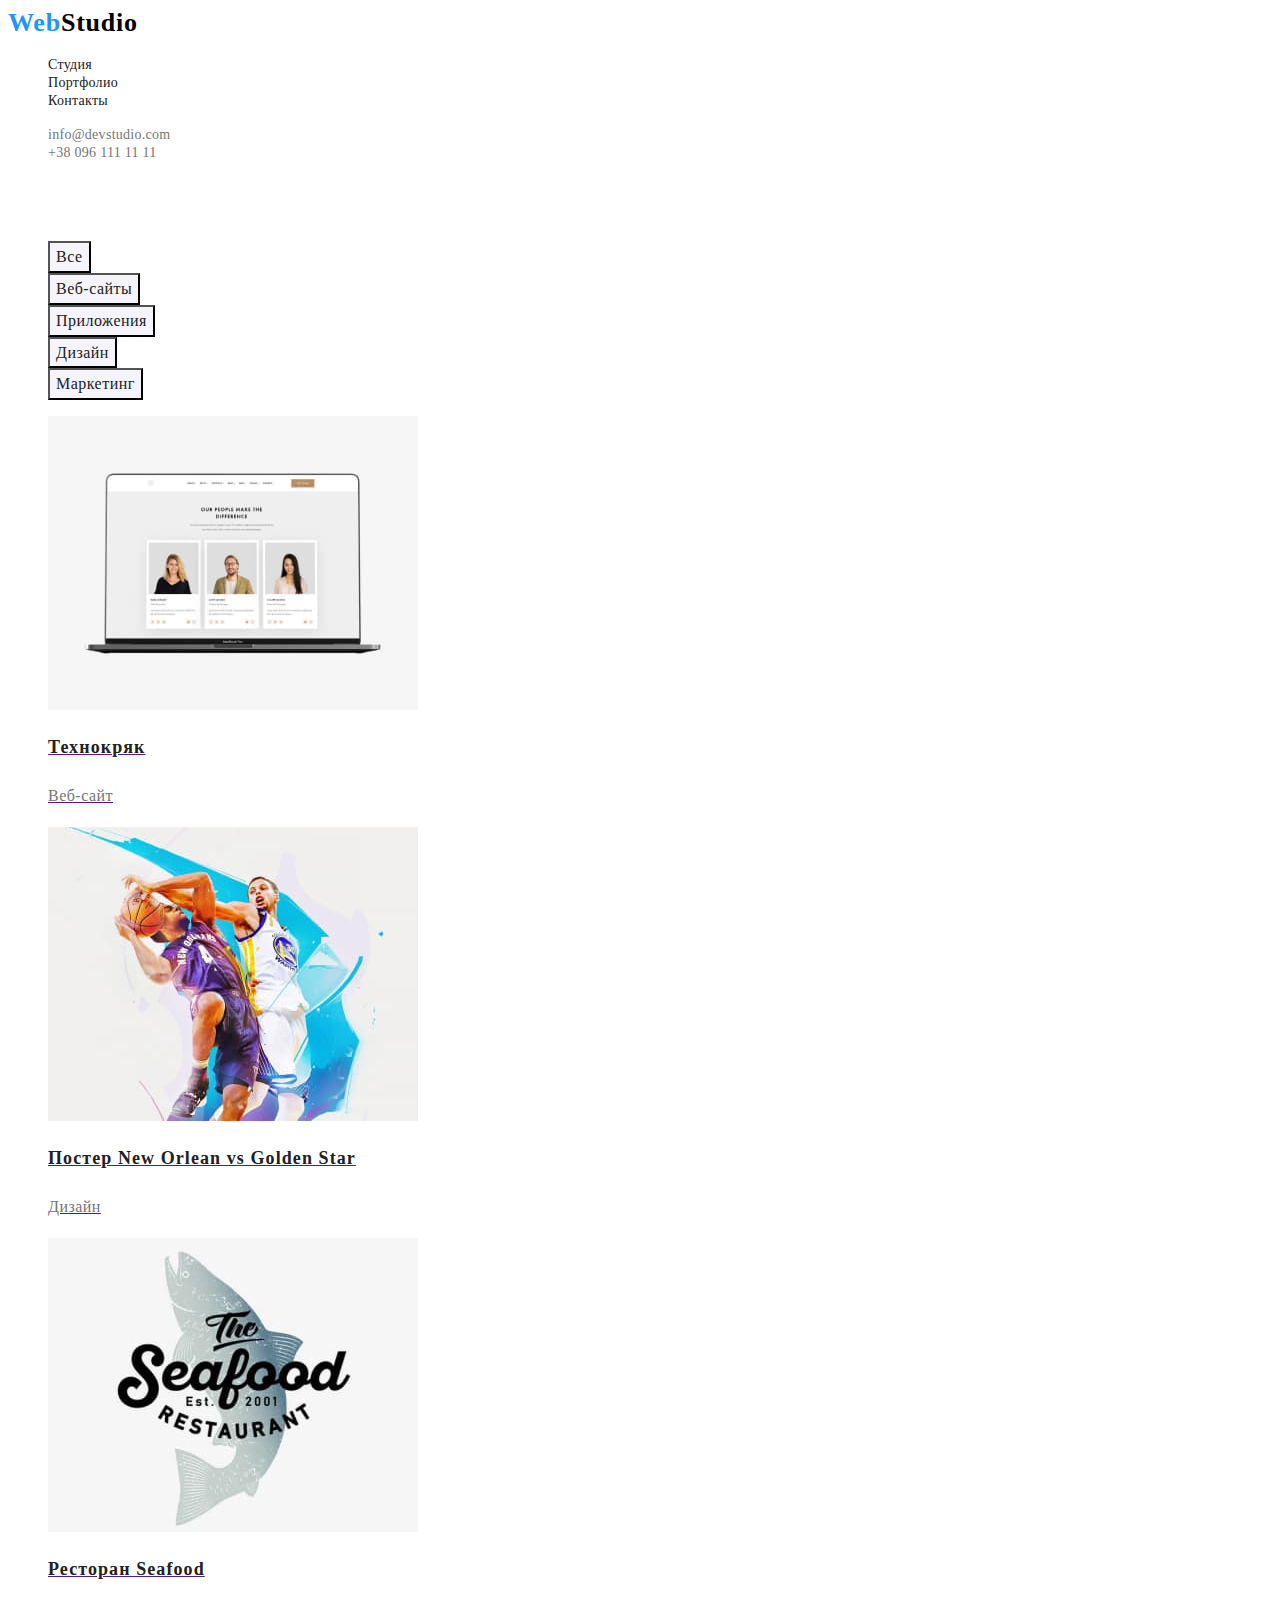
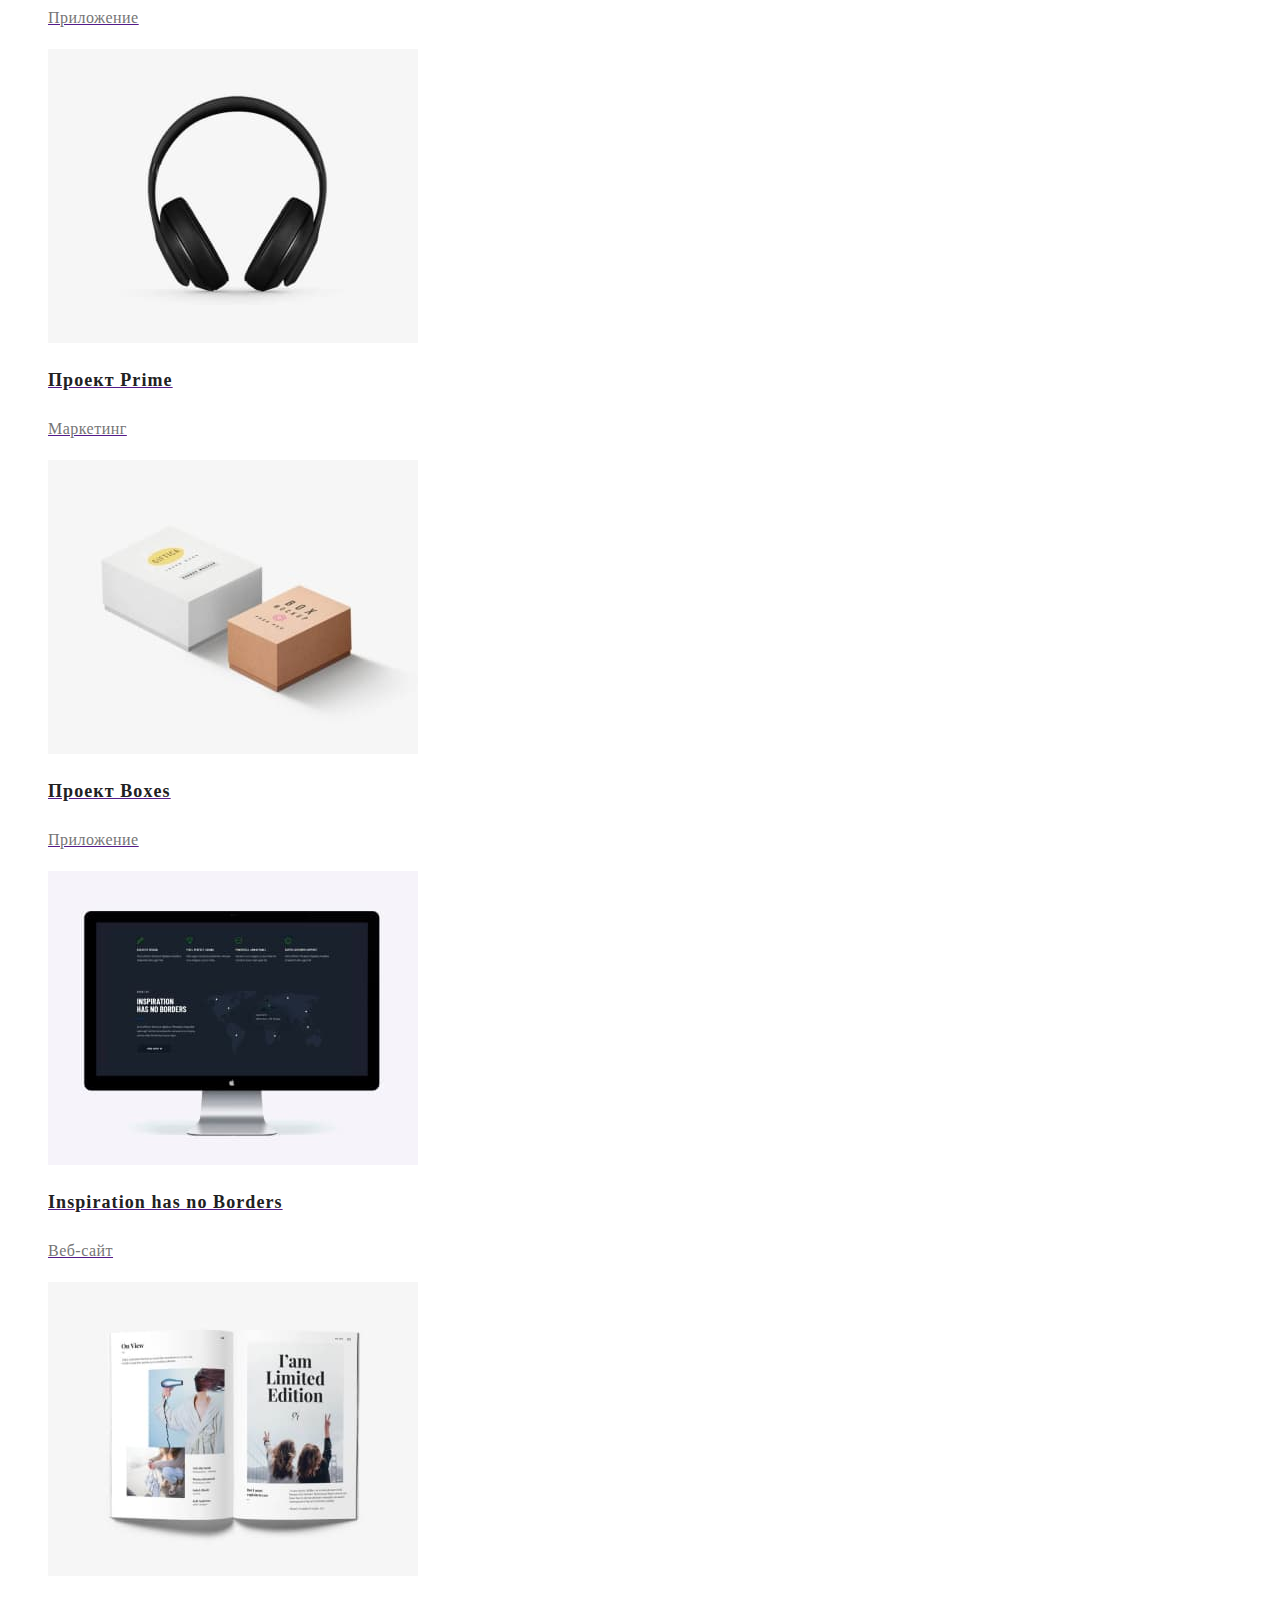
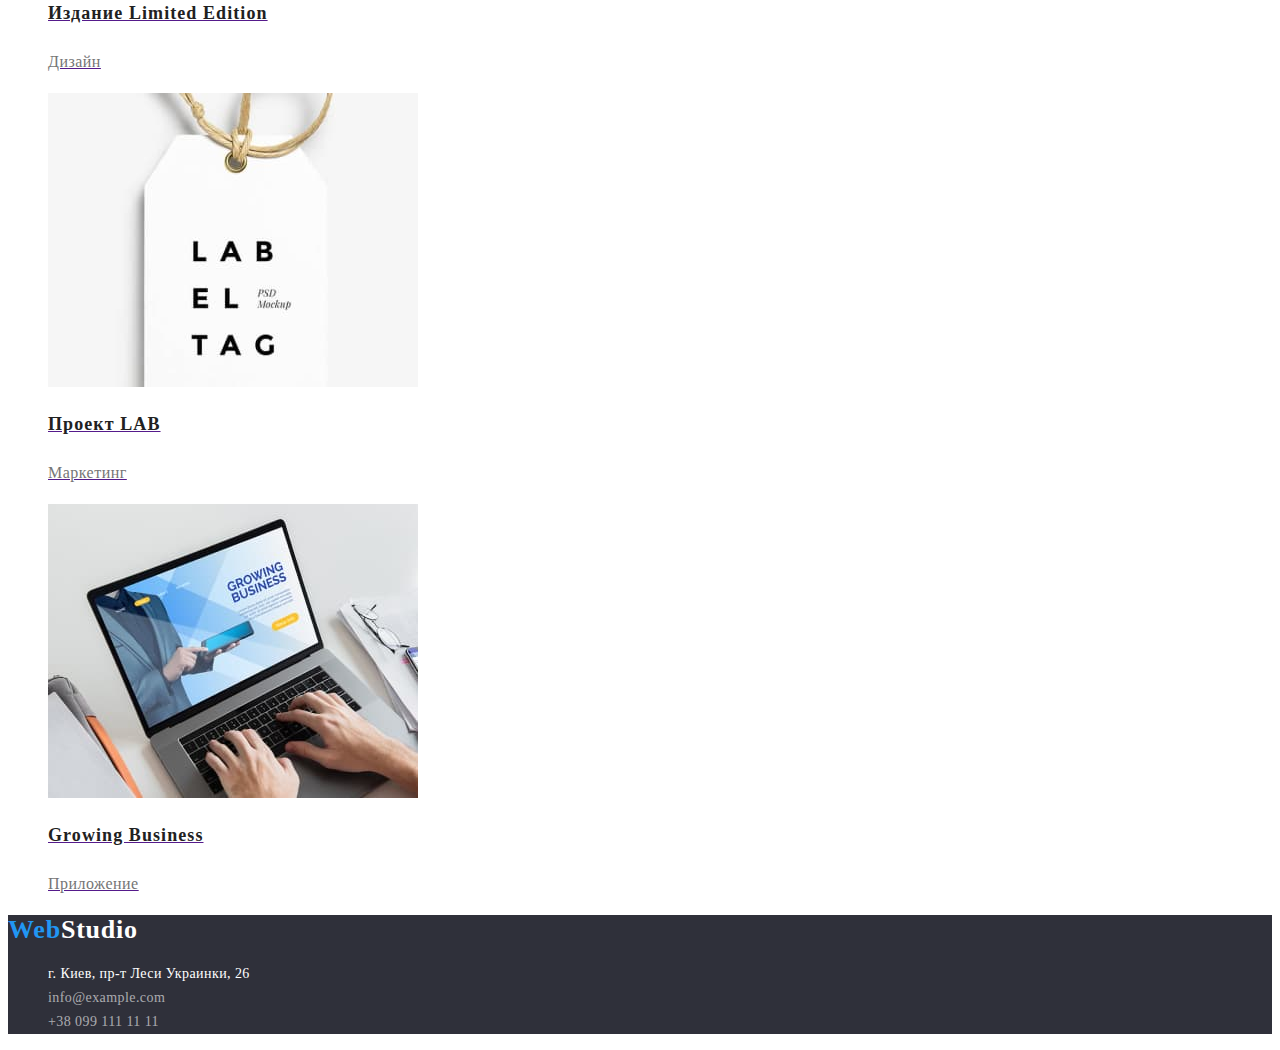
==== portfolio.html @ e9933464 "добавляет стили" ====
<!DOCTYPE html>
<html lang="ru">
  <head>
    <meta charset="UTF-8" />
    <meta http-equiv="X-UA-Compatible" content="IE=edge" />
    <meta name="viewport" content="width=device-width, initial-scale=1.0" />
    <title>Студия</title>
    <link rel="preconnect" href="https://fonts.googleapis.com" />
    <link rel="preconnect" href="https://fonts.gstatic.com" crossorigin />
    <link
      href="https://fonts.go
      ogleapis.com/css2?family=Raleway:wght@700&family=Roboto:wght@400;500;700;900&display=swap"
      rel="stylesheet"
    />
    <link rel="stylesheet" href="./css/styles.css" />
  </head>
  <body>
    <header class="header">
      <nav class="nav list">
        <a href="Index.html" lang="en" class="nav-logo"
          >Web<span class="logo">Studio</span></a
        >
        <ul class="list">
          <li><a href="./index.html" class="nav-link">Студия</a></li>
          <li><a href="portfolio.html" class="nav-link">Портфолио</a></li>
          <li><a href="" class="nav-link">Контакты</a></li>
        </ul>
      </nav>
      <ul class="contact list">
        <li>
          <a href="mailto:info@devstudio.com" lang="en" class="contact-link"
            >info@devstudio.com</a
          >
        </li>
        <li>
          <a href="tel:+380961111111" class="contact-link">+38 096 111 11 11</a>
        </li>
      </ul>
    </header>
    <main>
      <section class="portfolio">
        <h1 class="portfolio-title">Portfolio</h1>
        <ul class="list">
          <li><button type="button" class="portfolio-btn">Все</button></li>
          <li>
            <button type="button" class="portfolio-btn">Веб-сайты</button>
          </li>
          <li>
            <button type="button" class="portfolio-btn">Приложения</button>
          </li>
          <li><button type="button" class="portfolio-btn">Дизайн</button></li>
          <li>
            <button type="button" class="portfolio-btn">Маркетинг</button>
          </li>
        </ul>
        <ul class="list">
          <li>
            <a href="">
              <img src="./images/web-site.jpg" alt="web-site" width="370" />
              <h2 class="title-item">Технокряк</h2>
              <p class="text-item">Веб-сайт</p>
            </a>
          </li>
          <li>
            <a href="">
              <img src="./images/bascetball.jpg" alt="bascetball" width="370" />
              <h2 class="title-item">Постер New Orlean vs Golden Star</h2>
              <p class="text-item">Дизайн</p>
            </a>
          </li>
          <li>
            <a href="">
              <img src="./images/restaurant.jpg" alt="restaurant" width="370" />
              <h2 class="title-item">Ресторан Seafood</h2>
              <p class="text-item">Приложение</p>
            </a>
          </li>
          <li>
            <a href="">
              <img src="./images/earphones.jpg" alt="earphones" width="370" />
              <h2 class="title-item">Проект Prime</h2>
              <p class="text-item">Маркетинг</p>
            </a>
          </li>
          <li>
            <a href="">
              <img src="./images/boxes.jpg" alt="boxes" width="370" />
              <h2 class="title-item">Проект Boxes</h2>
              <p class="text-item">Приложение</p>
            </a>
          </li>
          <li>
            <a href="">
              <img src="./images/monitor.jpg" alt="monitor" width="370" />
              <h2 lang="en" class="title-item">Inspiration has no Borders</h2>
              <p class="text-item">Веб-сайт</p>
            </a>
          </li>
          <li>
            <a href="">
              <img src="./images/book.jpg" alt="book" width="370" />
              <h2 class="title-item">Издание Limited Edition</h2>
              <p class="text-item">Дизайн</p>
            </a>
          </li>
          <li>
            <a href="">
              <img src="./images/lab.jpg" alt="lab" width="370" />
              <h2 class="title-item">Проект LAB</h2>
              <p class="text-item">Маркетинг</p>
            </a>
          </li>
          <li>
            <a href="">
              <img src="./images/notebook.jpg" alt="notebook" width="370" />
              <h2 lang="en" class="title-item">Growing Business</h2>
              <p class="text-item">Приложение</p>
            </a>
          </li>
        </ul>
      </section>
    </main>
    <footer class="footer list">
      <a href="index.html" lang="en" class="footer-logo-main"
        >Web<span class="footer-logo">Studio</span></a
      >
      <address class="address">
        <ul class="list">
          <li>
            <a
              href="https://goo.gl/maps/W7kw4VrrSThf9Prx5"
              target="_blank"
              rel="noopener noindex nofollow"
              class="address-address"
              >г. Киев, пр-т Леси Украинки, 26</a
            >
          </li>
          <li>
            <a href="mailto:info@example.com" lang="en" class="address-contact"
              >info@example.com</a
            >
          </li>
          <li>
            <a href="tel:+380991111111" class="address-contact"
              >+38 099 111 11 11</a
            >
          </li>
        </ul>
      </address>
    </footer>
  </body>
</html>
---- css/styles.css ----
:root {
--accent-color: #2196F3;
--primary-text-color: #757575;
--primary-title-color: #212121;
--secondary-text-color: rgba(255, 255, 255, 0.6);
--secondary-title-color: #FFFFFF;
--main-background-color: #2F303A;
--background-color: #F5F4FA;
}
body {
    font-family: Roboto, sans-serif;
    
}

.list {
    list-style: none;
}



/*--------------------------------header--------------------*/
.header {
    background-color: var(--secondary-title-color);
}
.nav-logo {
    font-family: 'Raleway';
    font-style: normal;
    font-weight: 700;
    font-size: 26px;
    line-height: 1.19;
    letter-spacing: 0.03em;
    color: var(--accent-color);
    text-decoration: none;
}

.logo {
    color: #000000;
}

.nav-link {
    font-family: 'Roboto';
    font-style: normal;
    font-weight: 500;
    font-size: 14px;
    line-height: 1.14;
    letter-spacing: 0.02em;
    color: var(--primary-title-color);
    text-decoration: none;
}

.nav-link:hover, .nav-link:focus {
    color: var(--accent-color);
}

.contact-link {
    font-family: 'Roboto';
    font-weight: 500;
    font-size: 14px;
    line-height: 1.14;
    letter-spacing: 0.02em;
    color: var(--primary-text-color);
    text-decoration: none;
}

.contact-link:hover, .contact-link:focus {
    color: var(--accent-color);
}

/*--------------------------hero---------------------------*/

.hero {
    background-color: var(--main-background-color);
}

.hero-title {
    font-family: 'Roboto';
    font-weight: 900;
    font-size: 44px;
    line-height: 1.36;
    text-align: center;
    letter-spacing: 0.06em;
    text-transform: uppercase;
    color: var(--secondary-title-color);
}

.hero-btn {
    font-family: 'Roboto';
    font-weight: 700;
    font-size: 16px;
    line-height: 1.88;
    display: flex;
    align-items: center;
    text-align: center;
    letter-spacing: 0.06em;
    color: var(--secondary-title-color);
    background-color: var(--accent-color);
    cursor: pointer;
}

/*----------------------------features-------------------*/

.features {
    background-color: var(--secondary-title-color);
}

.features-title {
    visibility: hidden;
}
 
.features-title-text {
    font-family: 'Roboto';
    font-style: normal;
    font-weight: 700;
    font-size: 14px;
    line-height: 1.14;
    letter-spacing: 0.03em;
    text-transform: uppercase;
    color: var(--primary-title-color);
}
.features-text {
    font-family: 'Roboto';
    font-style: normal;
    font-weight: 400;
    font-size: 14px;
    line-height: 1.71;
    letter-spacing: 0.03em;
    color: var(--primary-text-color);
}

/*---------------------------about-----------------------*/

.about {
    background-color: var(--secondary-title-color);
}

.about-title {
    font-family: 'Roboto';
    font-style: normal;
    font-weight: 700;
    font-size: 36px;
    line-height: 1.17;
    text-align: center;
    letter-spacing: 0.03em;
    color: var(--primary-title-color);
}

/*--------------------------team-------------------------*/

.team {
    background-color: var(--background-color);
}

.team-title {
    font-family: 'Roboto';
    font-style: normal;
    font-weight: 700;
    font-size: 36px;
    line-height: 1.17;
    text-align: center;
    letter-spacing: 0.03em;
    color: var(--primary-title-color);
}

.team-title-text {
    font-family: 'Roboto';
    font-style: normal;
    font-weight: 500;
    font-size: 16px;
    line-height: 1.19;
    text-align: center;
    letter-spacing: 0.03em;
    color: var(--primary-title-color);
}

.team-text {
    font-family: 'Roboto';
    font-style: normal;
    font-weight: 400;
    font-size: 16px;
    line-height: 1.19;
    text-align: center;
    letter-spacing: 0.03em;
    color: var(--primary-text-color);
}

/*-----------------------footer------------------------*/

.footer {
    background-color: var(--main-background-color);
}

.footer-logo-main {
    font-family: 'Raleway';
    font-style: normal;
    font-weight: 700;
    font-size: 26px;
    line-height: 1.19;
    letter-spacing: 0.03em;
    color: var(--accent-color);
    text-decoration: none;
}

.footer-logo {
    font-family: 'Raleway';
    font-style: normal;
    font-weight: 700;
    font-size: 26px;
    line-height: 1.19;
    letter-spacing: 0.03em;
    color: var(--secondary-title-color);
}

.address-address {
    font-family: 'Roboto';
    font-style: normal;
    font-weight: 400;
    font-size: 14px;
    line-height: 1.71;
    letter-spacing: 0.03em;
    color: var(--secondary-title-color);
    text-decoration: none;
}

.address-address:hover, .address-address:focus {
    color: var(--accent-color);
}

.address-contact {
    font-family: 'Roboto';
    font-style: normal;
    font-weight: 400;
    font-size: 14px;
    line-height: 1.71;
    letter-spacing: 0.03em;
    color: var(--secondary-text-color);
    text-decoration: none;
}

.address-contact:hover, .address-contact:focus {
    color: var(--accent-color);
}

/*------------------------portfolio----------*/

.portfolio {
    background-color: var(--secondary-title-color);
}

.portfolio-title {
    visibility: hidden;
}
.portfolio-btn {
    font-family: 'Roboto';
    font-style: normal;
    font-weight: 500;
    font-size: 16px;
    line-height: 1.62;
    text-align: center;
    letter-spacing: 0.03em;
    color: var(--primary-title-color);
    background-color: var(--background-color);
    cursor: pointer;
}

.portfolio-btn:hover, .portfolio-btn:focus {
    color: var(--secondary-title-color);
    background-color: var(--accent-color);
}

.title-item {
    font-family: 'Roboto';
    font-style: normal;
    font-weight: 700;
    font-size: 18px;
    line-height: 2;
    letter-spacing: 0.06em;
    color: var(--primary-title-color);
    text-decoration: none;
}

.text-item {
    font-family: 'Roboto';
    font-style: normal;
    font-weight: 400;
    font-size: 16px;
    line-height: 1.88;
    letter-spacing: 0.03em;
    color: var(--primary-text-color);
    text-decoration: none;
} 

.title-item:hover, .title-item:focus, .text-item:hover, .text-item:focus {
    color: var(--accent-color);
}
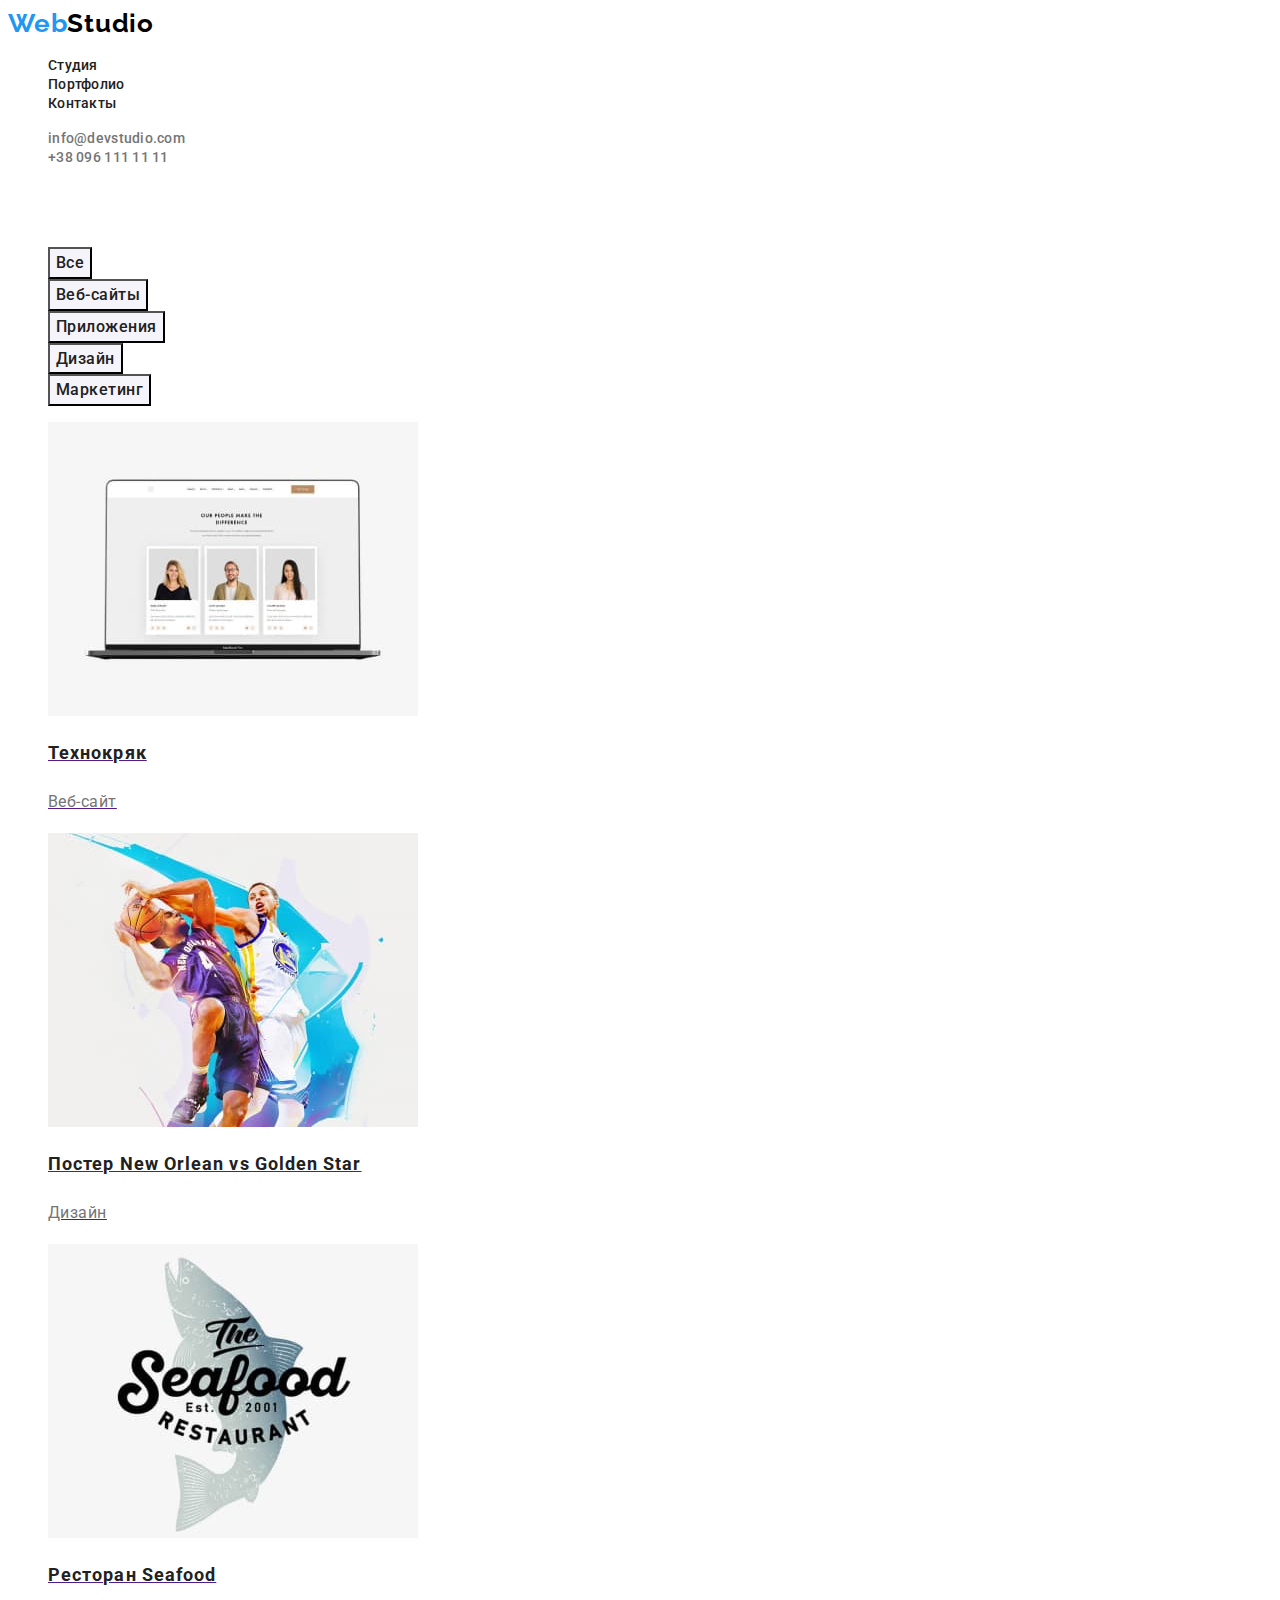
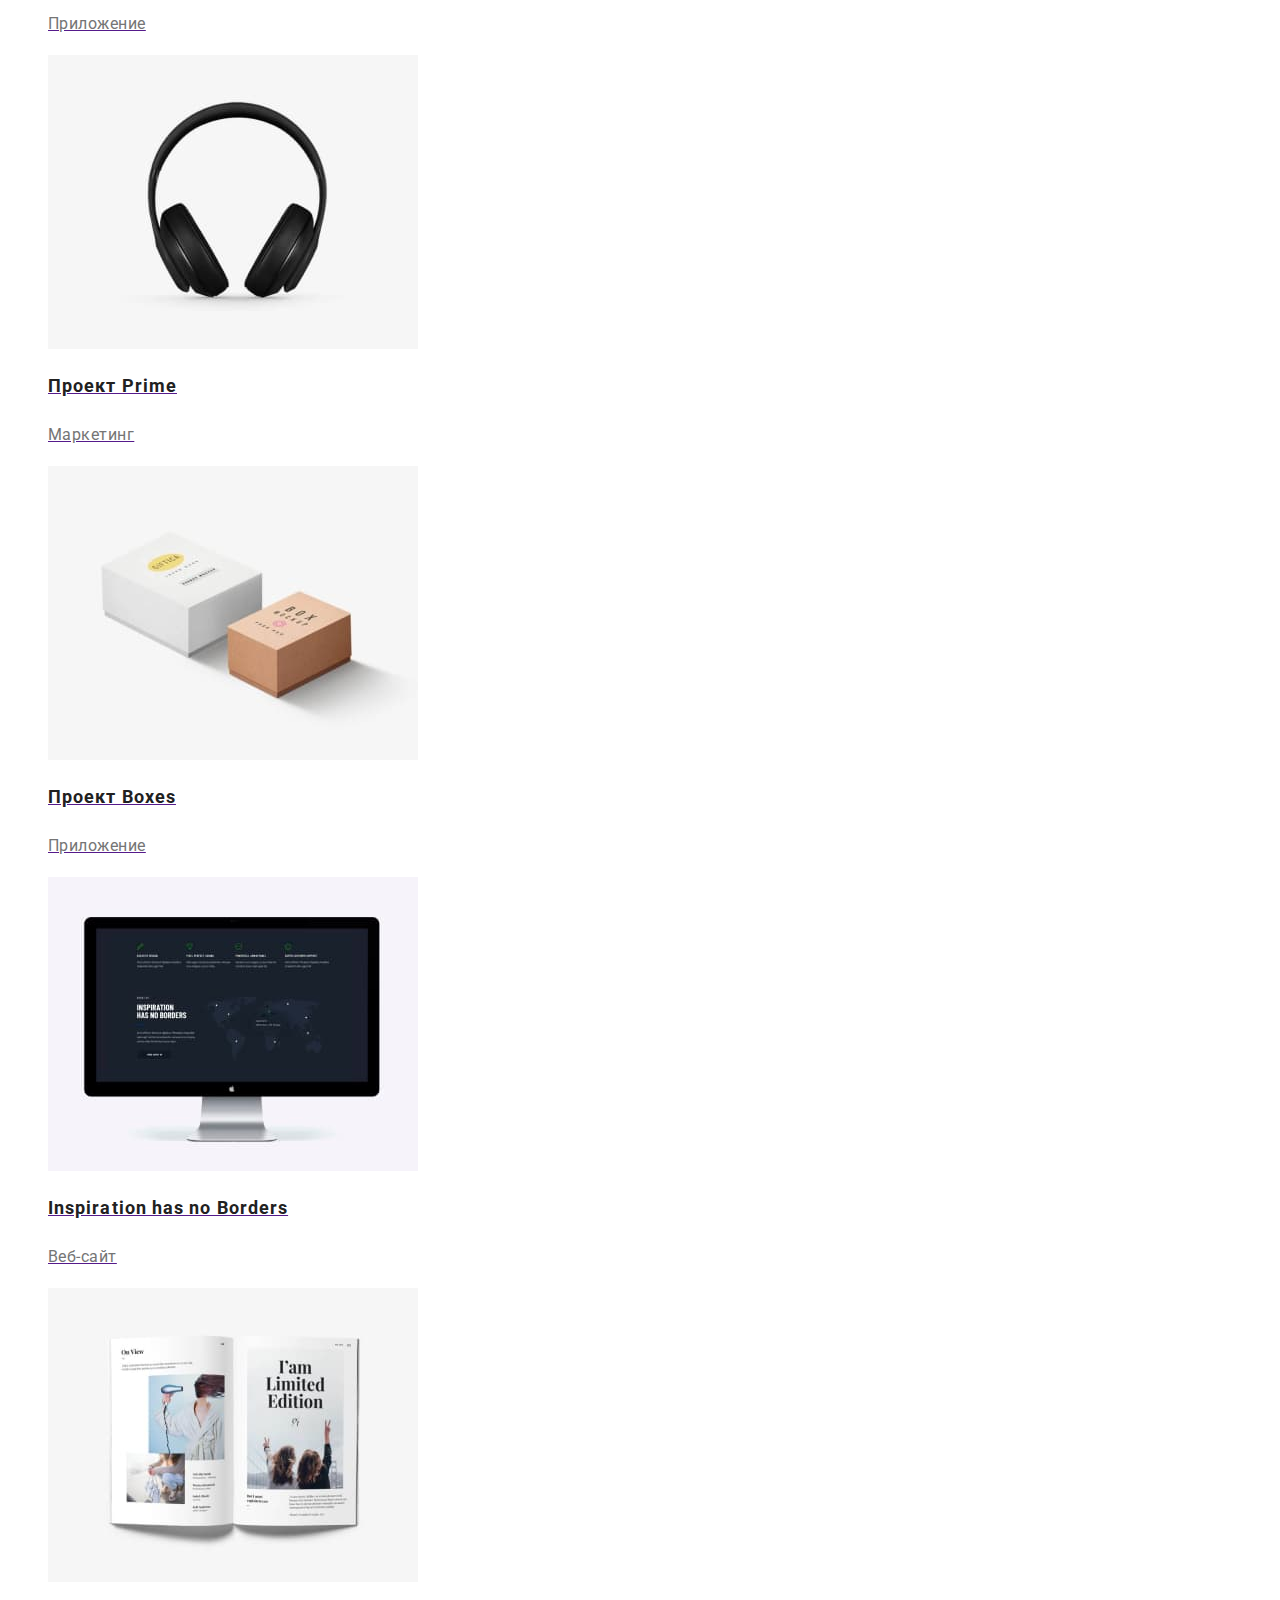
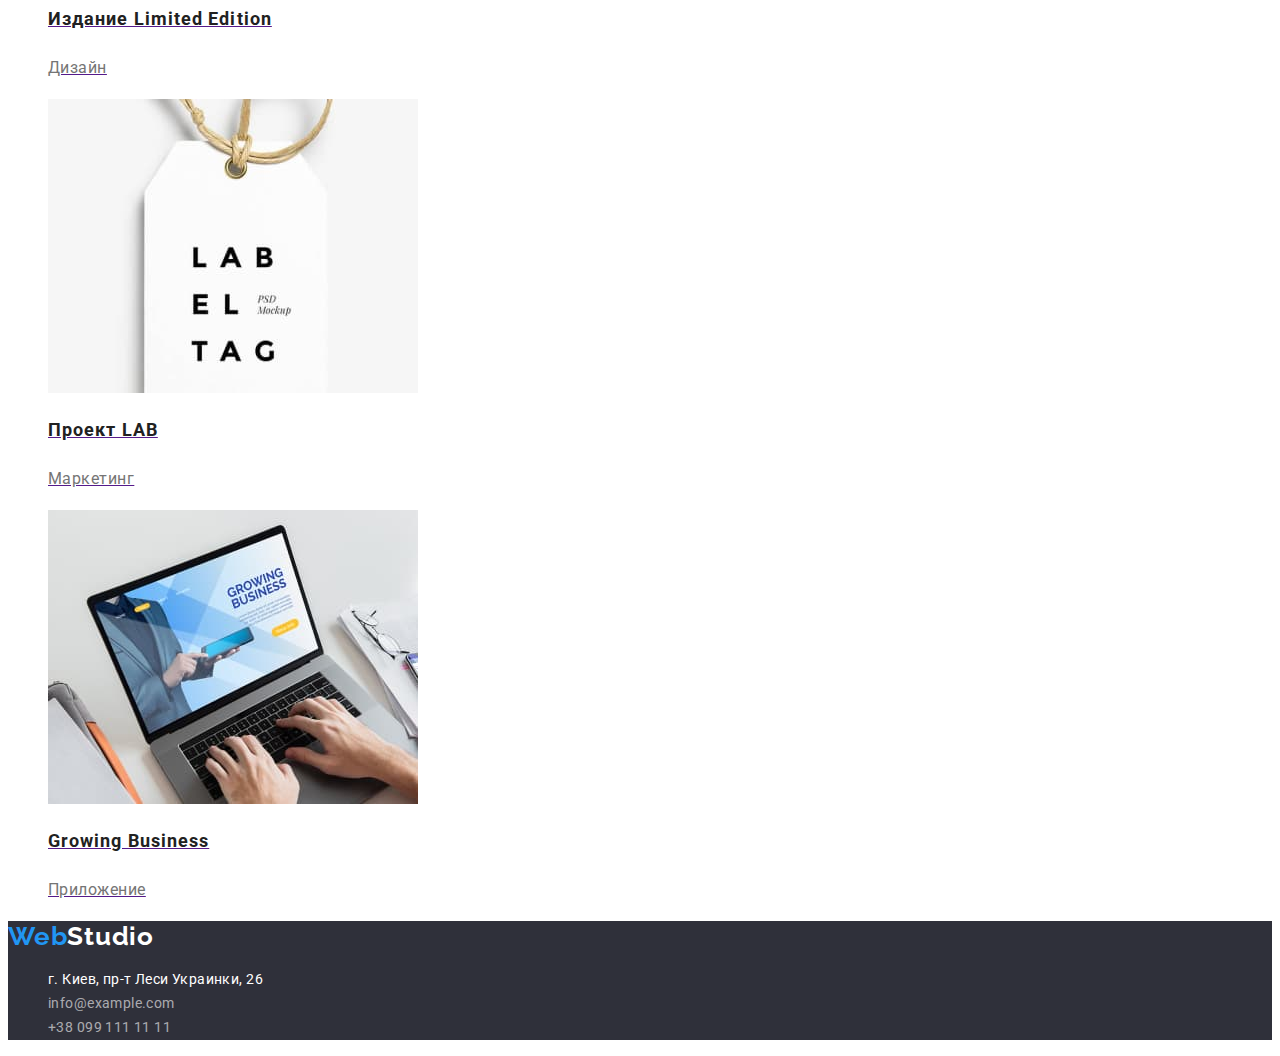
==== commit abe74781: "исправляет ошибку" ====
--- a/portfolio.html
+++ b/portfolio.html
@@ -8,8 +8,7 @@
     <link rel="preconnect" href="https://fonts.googleapis.com" />
     <link rel="preconnect" href="https://fonts.gstatic.com" crossorigin />
     <link
-      href="https://fonts.go
-      ogleapis.com/css2?family=Raleway:wght@700&family=Roboto:wght@400;500;700;900&display=swap"
+      href="https://fonts.googleapis.com/css2?family=Raleway:wght@700&family=Roboto:wght@400;500;700;900&display=swap"
       rel="stylesheet"
     />
     <link rel="stylesheet" href="./css/styles.css" />
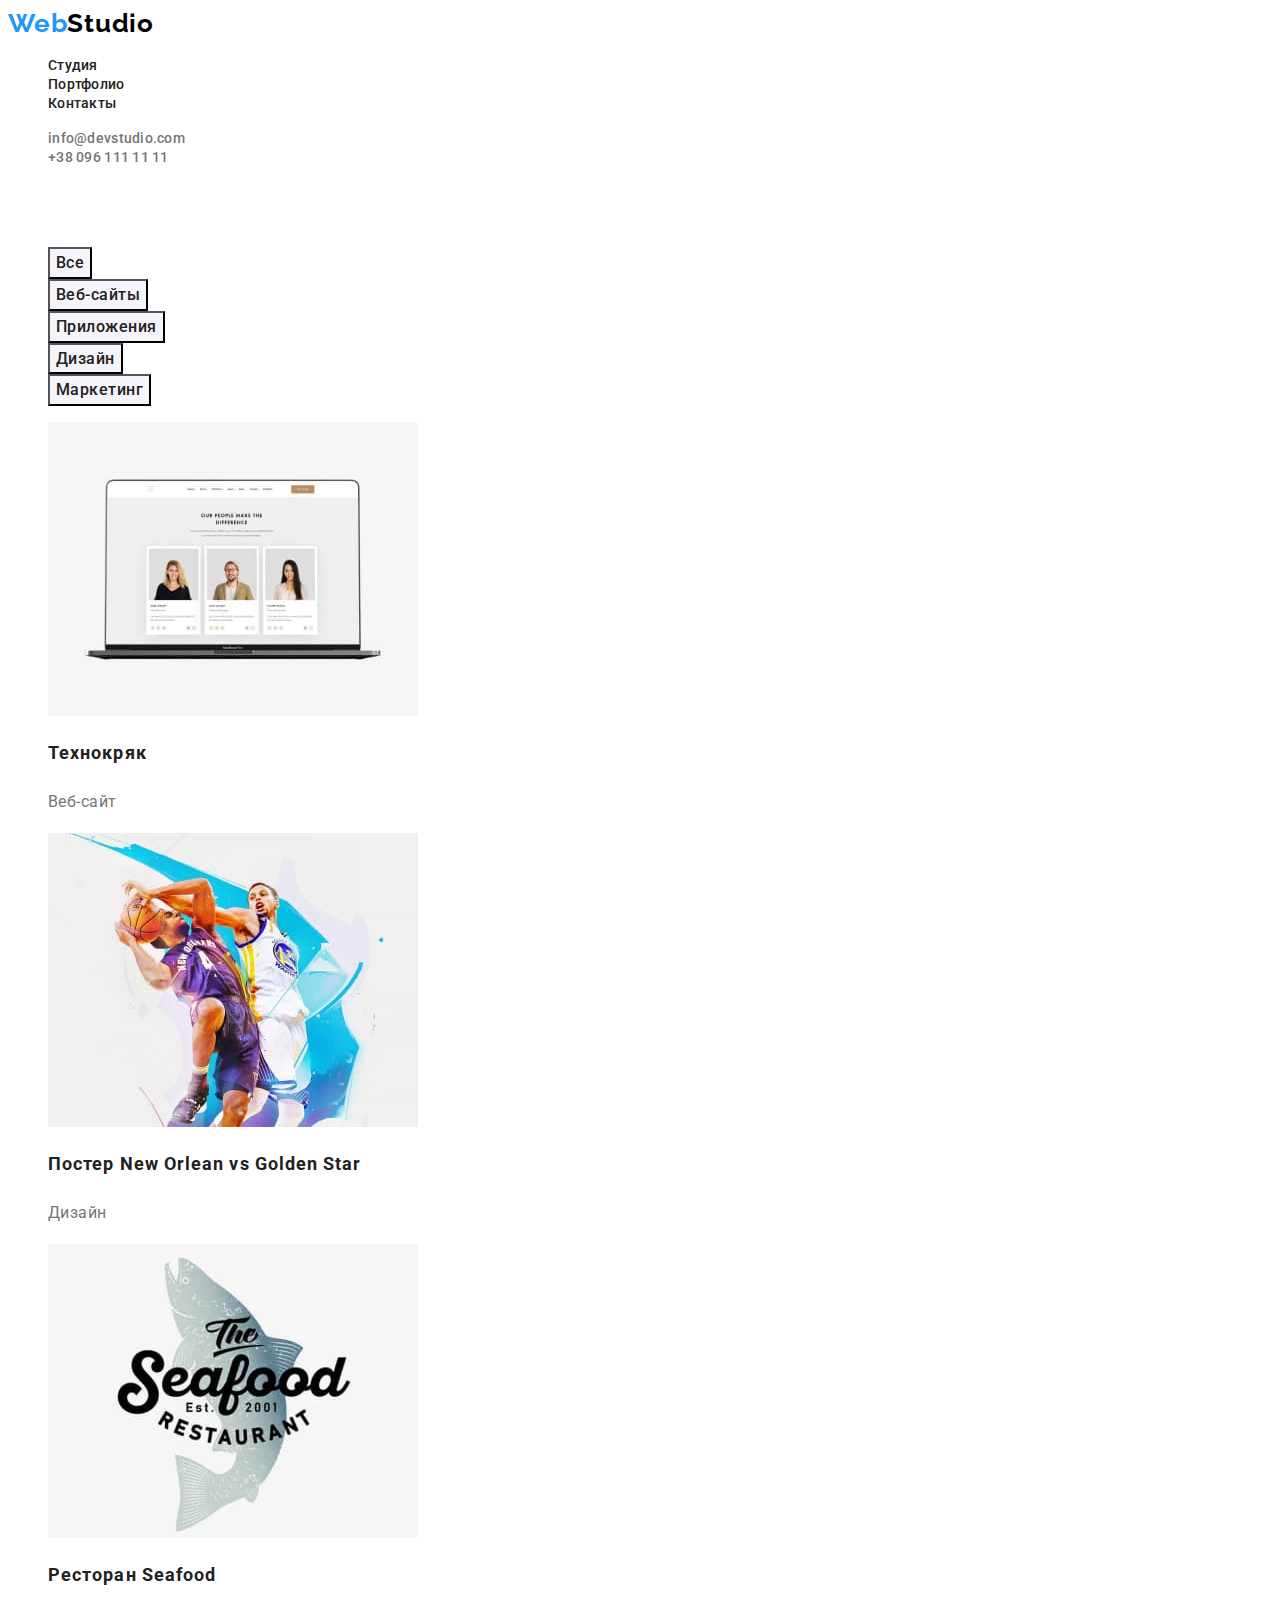
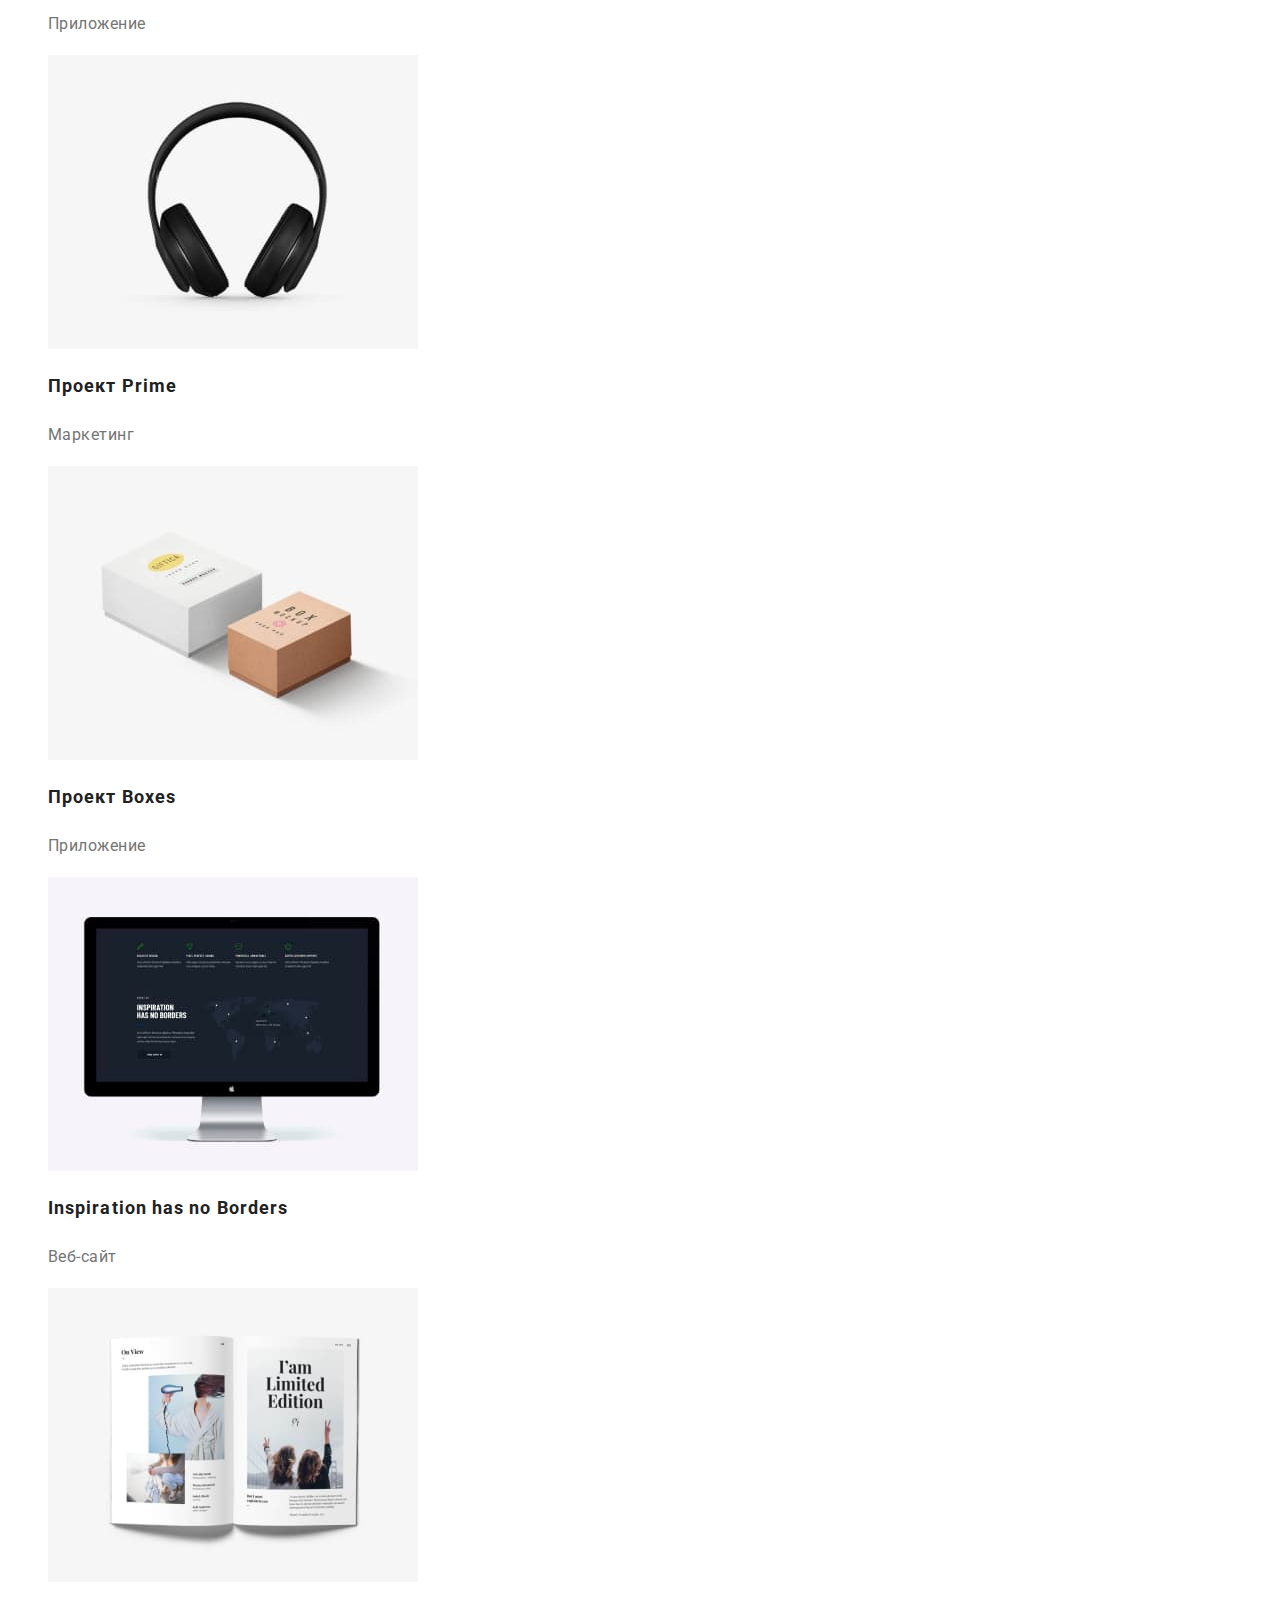
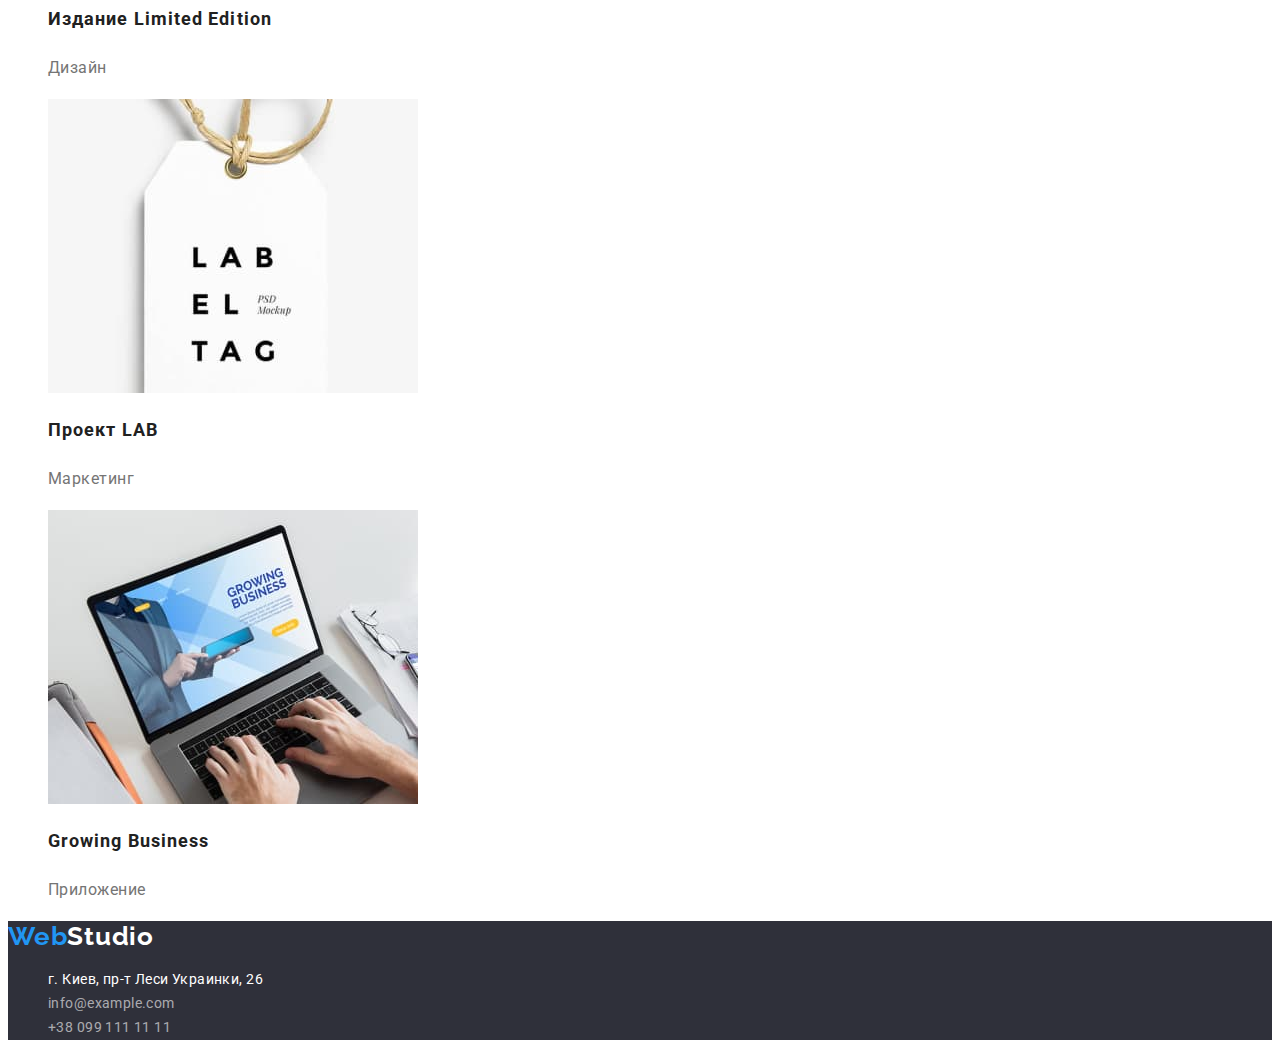
==== commit aba3ca14: "исправляет ошибки" ====
--- a/portfolio.html
+++ b/portfolio.html
@@ -54,63 +54,69 @@
         </ul>
         <ul class="list">
           <li>
-            <a href="">
+            <a href="" class="list-link">
               <img src="./images/web-site.jpg" alt="web-site" width="370" />
               <h2 class="title-item">Технокряк</h2>
               <p class="text-item">Веб-сайт</p>
             </a>
           </li>
           <li>
-            <a href="">
+            <a href="" class="list-link">
               <img src="./images/bascetball.jpg" alt="bascetball" width="370" />
-              <h2 class="title-item">Постер New Orlean vs Golden Star</h2>
+              <h2 class="title-item">
+                Постер <span lang="en">New Orlean vs Golden Star</span>
+              </h2>
               <p class="text-item">Дизайн</p>
             </a>
           </li>
           <li>
-            <a href="">
+            <a href="" class="list-link">
               <img src="./images/restaurant.jpg" alt="restaurant" width="370" />
-              <h2 class="title-item">Ресторан Seafood</h2>
+              <h2 class="title-item">
+                Ресторан <span lang="en">Seafood</span>
+              </h2>
               <p class="text-item">Приложение</p>
             </a>
           </li>
           <li>
-            <a href="">
+            <a href="" class="list-link">
               <img src="./images/earphones.jpg" alt="earphones" width="370" />
-              <h2 class="title-item">Проект Prime</h2>
+              <h2 class="title-item">Проект <span lang="en">Prime</span></h2>
               <p class="text-item">Маркетинг</p>
             </a>
           </li>
           <li>
-            <a href="">
+            <a href="" class="list-link">
               <img src="./images/boxes.jpg" alt="boxes" width="370" />
-              <h2 class="title-item">Проект Boxes</h2>
+              <h2 class="title-item">Проект <span lang="en">Boxes</span></h2>
               <p class="text-item">Приложение</p>
             </a>
           </li>
           <li>
-            <a href="">
+            <a href="" class="list-link">
               <img src="./images/monitor.jpg" alt="monitor" width="370" />
               <h2 lang="en" class="title-item">Inspiration has no Borders</h2>
               <p class="text-item">Веб-сайт</p>
             </a>
           </li>
           <li>
-            <a href="">
+            <a href="" class="list-link">
               <img src="./images/book.jpg" alt="book" width="370" />
-              <h2 class="title-item">Издание Limited Edition</h2>
+              <h2 class="title-item">
+                Издание <span lang="en">Limited Edition</span>
+              </h2>
               <p class="text-item">Дизайн</p>
             </a>
           </li>
           <li>
-            <a href="">
+            <a href="" class="list-link">
               <img src="./images/lab.jpg" alt="lab" width="370" />
-              <h2 class="title-item">Проект LAB</h2>
+              <h2 class="title-item">Проект <span lang="en">LAB</span></h2>
               <p class="text-item">Маркетинг</p>
             </a>
           </li>
           <li>
-            <a href="">
+            <a href="" class="list-link">
               <img src="./images/notebook.jpg" alt="notebook" width="370" />
               <h2 lang="en" class="title-item">Growing Business</h2>
               <p class="text-item">Приложение</p>
--- a/css/styles.css
+++ b/css/styles.css
@@ -6,6 +6,7 @@
 --secondary-title-color: #FFFFFF;
 --main-background-color: #2F303A;
 --background-color: #F5F4FA;
+--btn-background-color: #188CE8;
 }
 body {
     font-family: Roboto, sans-serif;
@@ -97,6 +98,10 @@
     cursor: pointer;
 }
 
+.hero-btn:hover, .hero-btn:focus {
+color: var(--secondary-title-color);
+background-color: var(--btn-background-color);
+}
 /*----------------------------features-------------------*/
 
 .features {
@@ -275,7 +280,6 @@
     line-height: 2;
     letter-spacing: 0.06em;
     color: var(--primary-title-color);
-    text-decoration: none;
 }
 
 .text-item {
@@ -286,9 +290,12 @@
     line-height: 1.88;
     letter-spacing: 0.03em;
     color: var(--primary-text-color);
-    text-decoration: none;
 } 
 
 .title-item:hover, .title-item:focus, .text-item:hover, .text-item:focus {
     color: var(--accent-color);
 }
+
+.list-link {
+    text-decoration: none;
+}
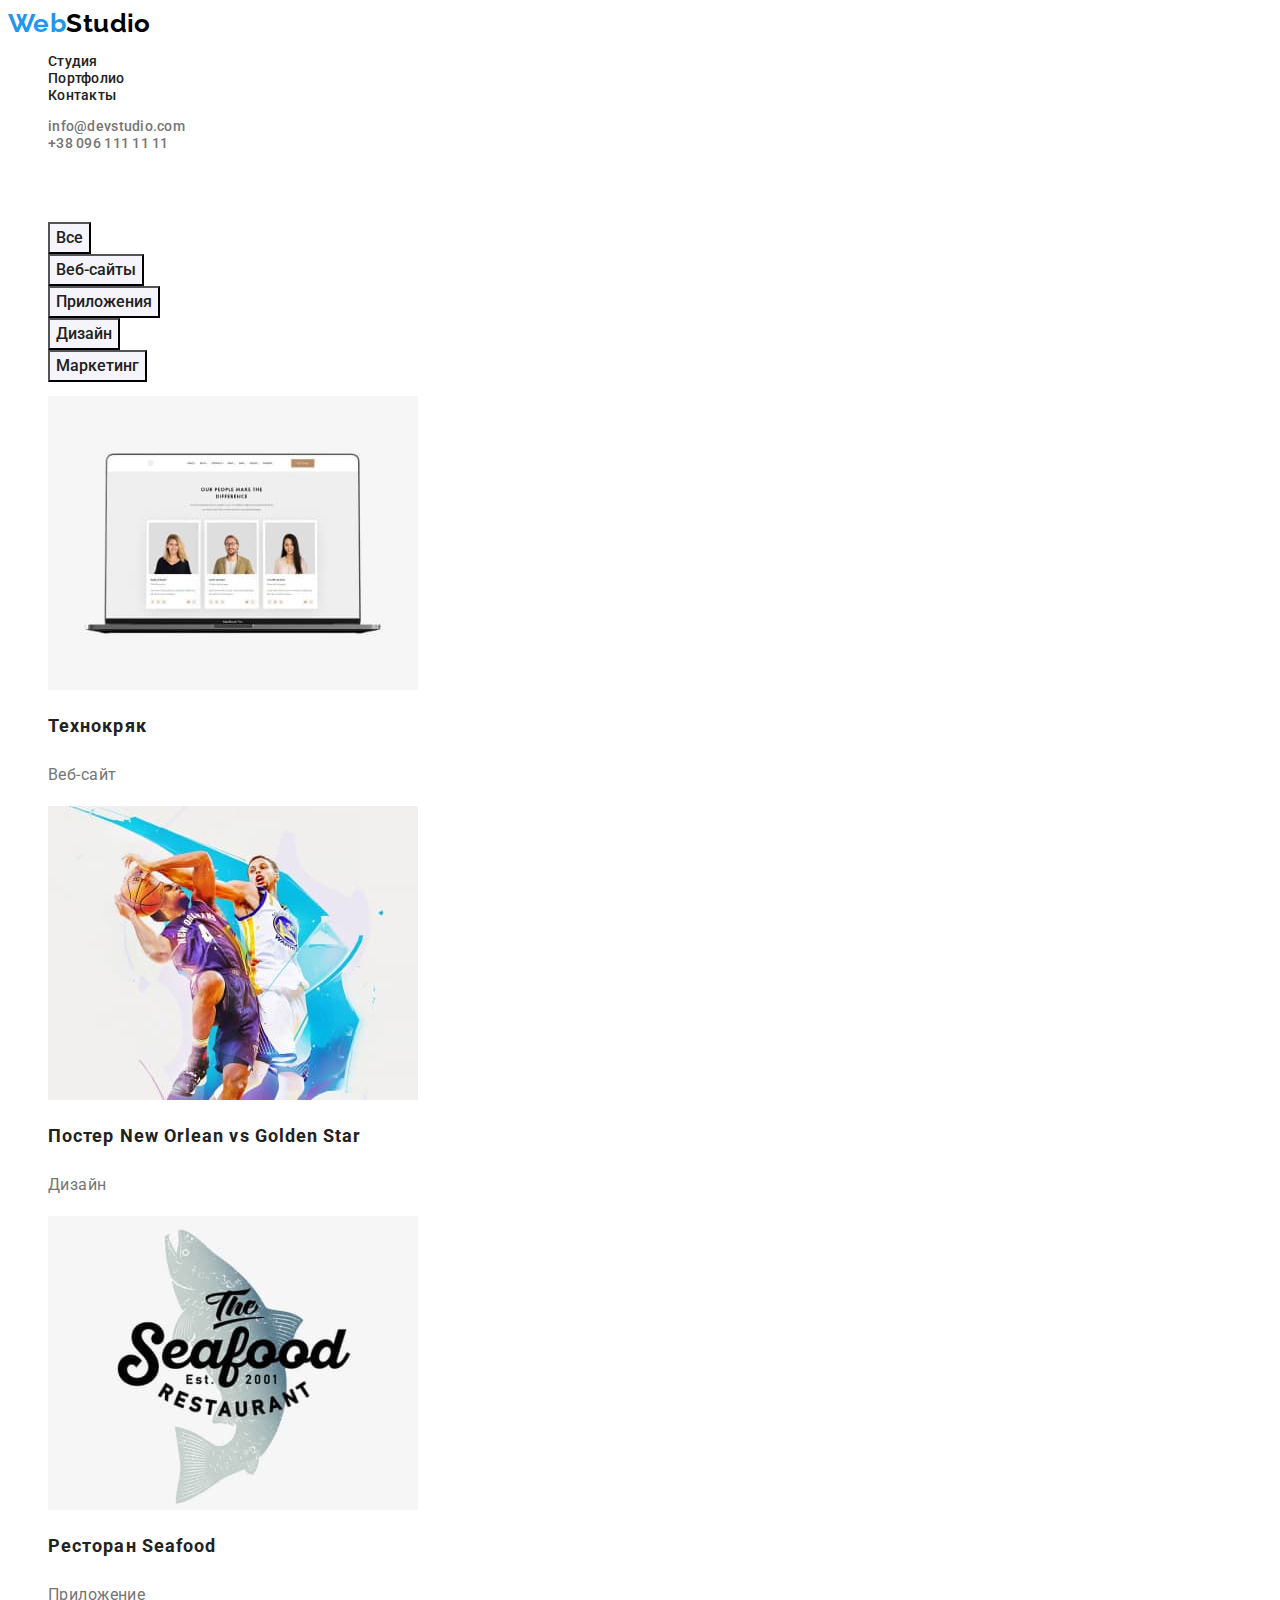
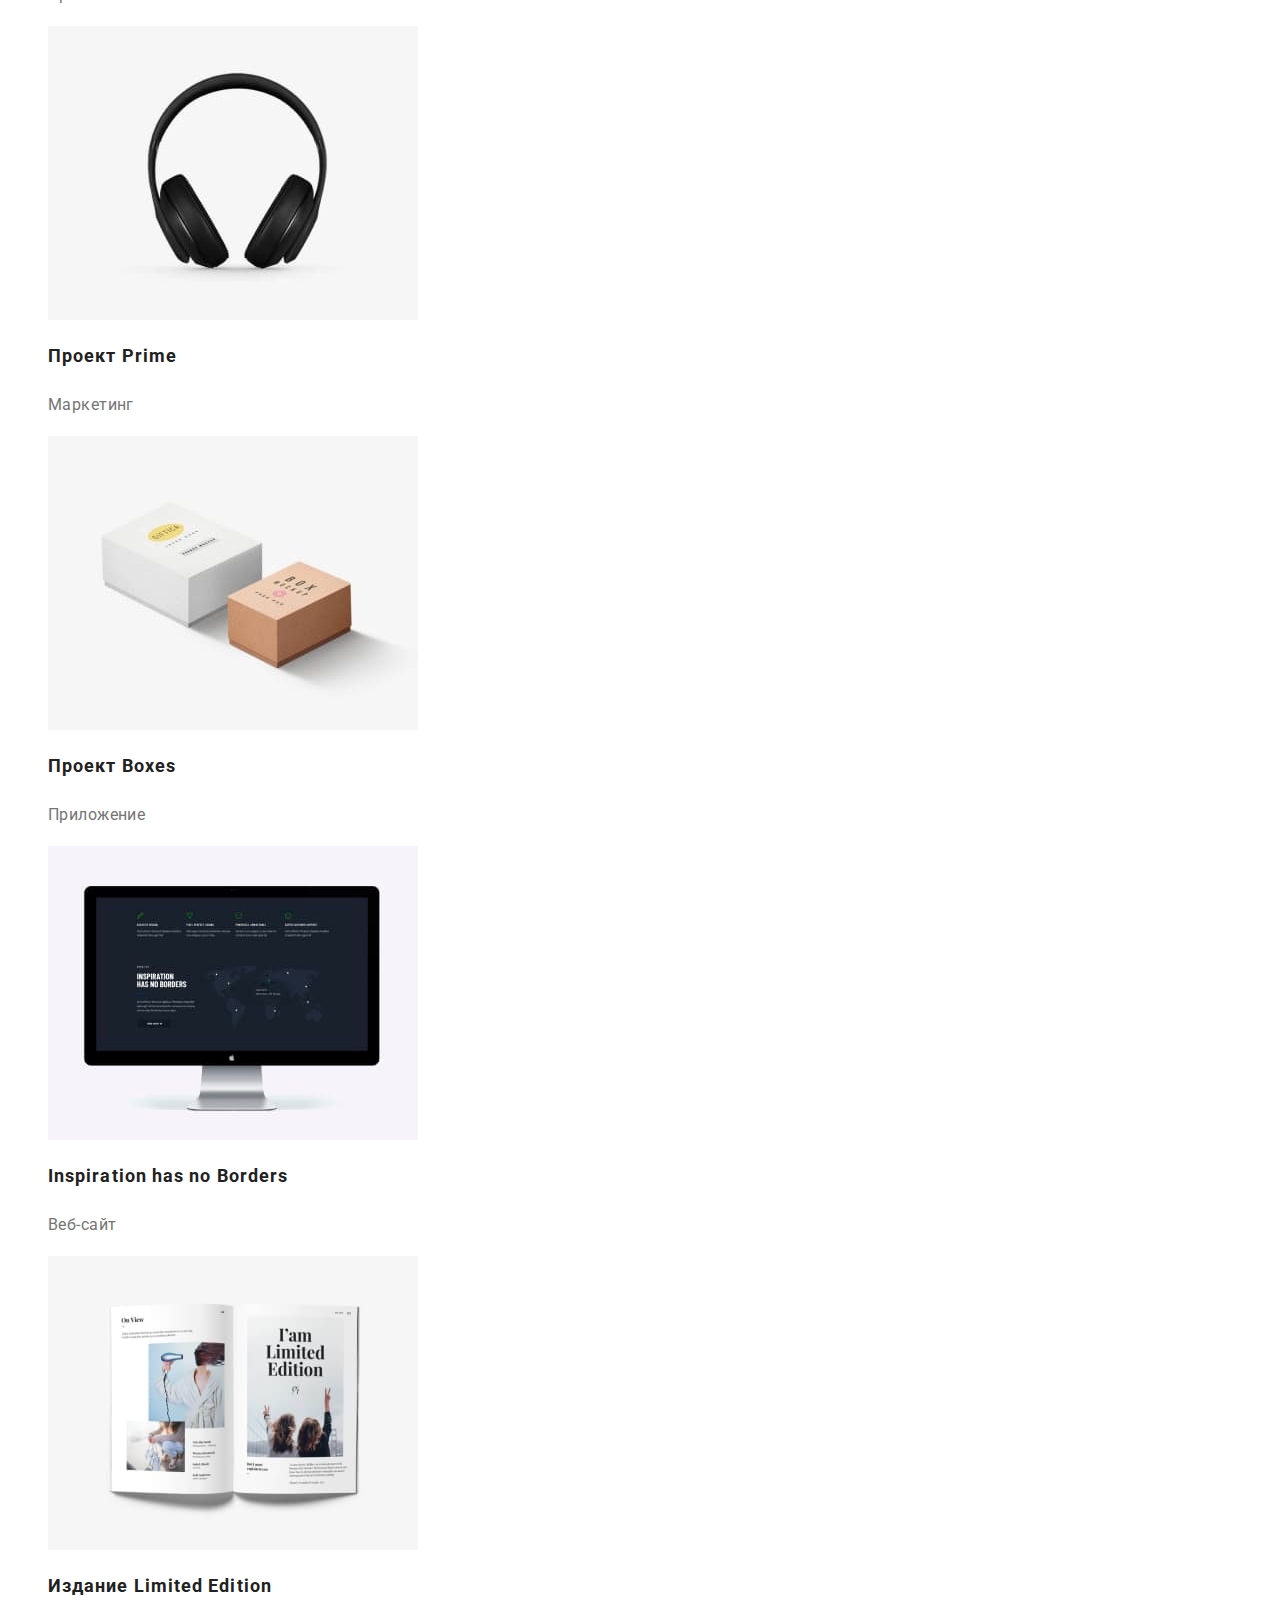
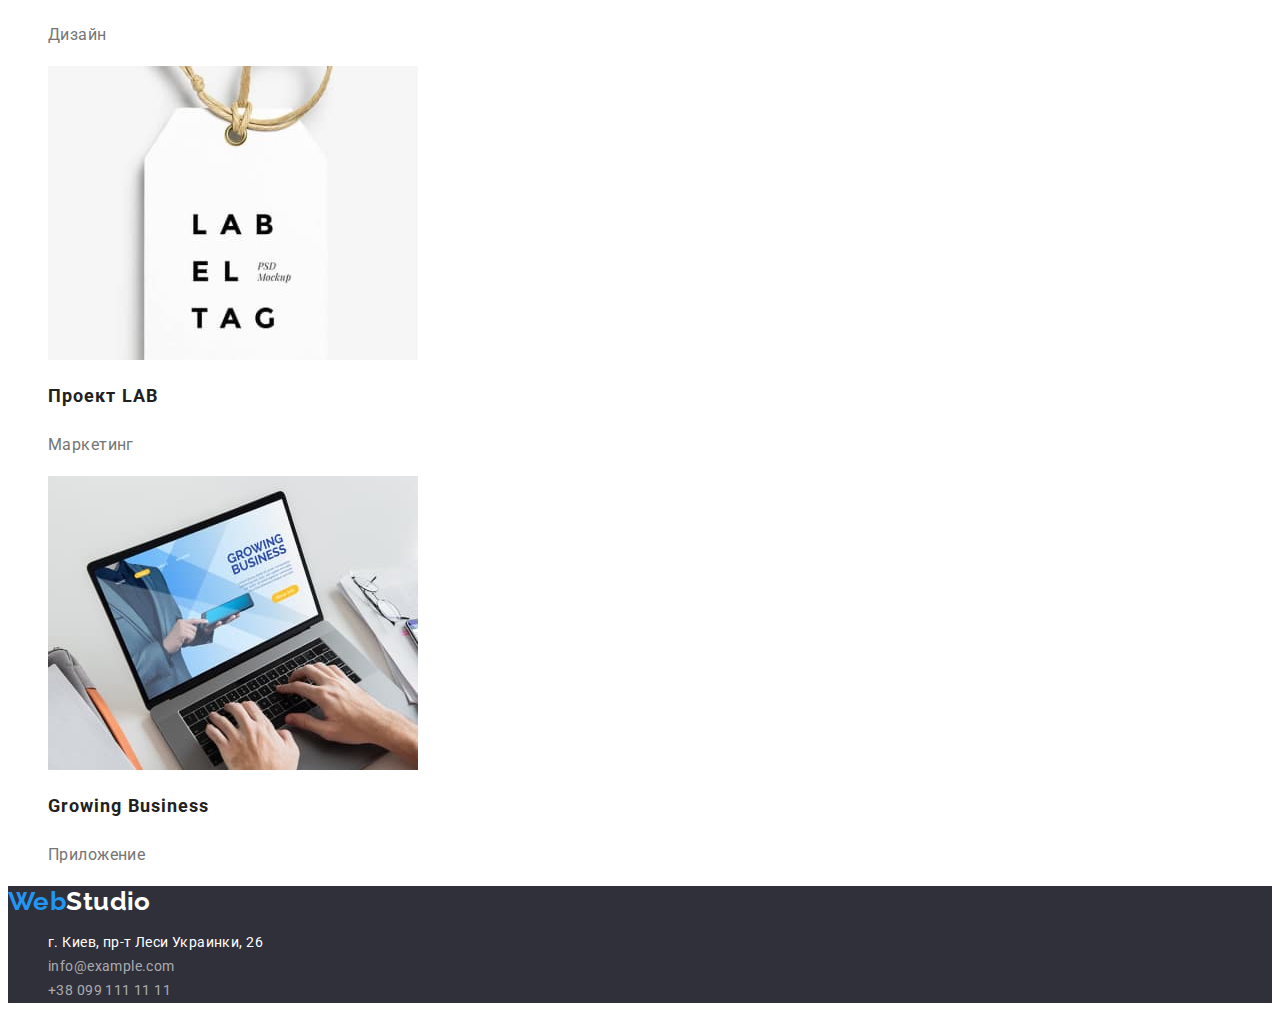
==== commit 5f9d72fc: "убирает повторы" ====
--- a/portfolio.html
+++ b/portfolio.html
@@ -16,7 +16,7 @@
   <body>
     <header class="header">
       <nav class="nav list">
-        <a href="Index.html" lang="en" class="nav-logo"
+        <a href="index.html" lang="en" class="nav-logo"
           >Web<span class="logo">Studio</span></a
         >
         <ul class="list">
@@ -56,70 +56,70 @@
           <li>
             <a href="" class="list-link">
               <img src="./images/web-site.jpg" alt="web-site" width="370" />
-              <h2 class="title-item">Технокряк</h2>
-              <p class="text-item">Веб-сайт</p>
+              <h2 class="title-link">Технокряк</h2>
+              <p class="text-link">Веб-сайт</p>
             </a>
           </li>
           <li>
             <a href="" class="list-link">
               <img src="./images/bascetball.jpg" alt="bascetball" width="370" />
-              <h2 class="title-item">
+              <h2 class="title-link">
                 Постер <span lang="en">New Orlean vs Golden Star</span>
               </h2>
-              <p class="text-item">Дизайн</p>
+              <p class="text-link">Дизайн</p>
             </a>
           </li>
           <li>
             <a href="" class="list-link">
               <img src="./images/restaurant.jpg" alt="restaurant" width="370" />
-              <h2 class="title-item">
+              <h2 class="title-link">
                 Ресторан <span lang="en">Seafood</span>
               </h2>
-              <p class="text-item">Приложение</p>
+              <p class="text-link">Приложение</p>
             </a>
           </li>
           <li>
             <a href="" class="list-link">
               <img src="./images/earphones.jpg" alt="earphones" width="370" />
-              <h2 class="title-item">Проект <span lang="en">Prime</span></h2>
-              <p class="text-item">Маркетинг</p>
+              <h2 class="title-link">Проект <span lang="en">Prime</span></h2>
+              <p class="text-link">Маркетинг</p>
             </a>
           </li>
           <li>
             <a href="" class="list-link">
               <img src="./images/boxes.jpg" alt="boxes" width="370" />
-              <h2 class="title-item">Проект <span lang="en">Boxes</span></h2>
-              <p class="text-item">Приложение</p>
+              <h2 class="title-link">Проект <span lang="en">Boxes</span></h2>
+              <p class="text-link">Приложение</p>
             </a>
           </li>
           <li>
             <a href="" class="list-link">
               <img src="./images/monitor.jpg" alt="monitor" width="370" />
-              <h2 lang="en" class="title-item">Inspiration has no Borders</h2>
-              <p class="text-item">Веб-сайт</p>
+              <h2 lang="en" class="title-link">Inspiration has no Borders</h2>
+              <p class="text-link">Веб-сайт</p>
             </a>
           </li>
           <li>
             <a href="" class="list-link">
               <img src="./images/book.jpg" alt="book" width="370" />
-              <h2 class="title-item">
+              <h2 class="title-link">
                 Издание <span lang="en">Limited Edition</span>
               </h2>
-              <p class="text-item">Дизайн</p>
+              <p class="text-link">Дизайн</p>
             </a>
           </li>
           <li>
             <a href="" class="list-link">
               <img src="./images/lab.jpg" alt="lab" width="370" />
-              <h2 class="title-item">Проект <span lang="en">LAB</span></h2>
-              <p class="text-item">Маркетинг</p>
+              <h2 class="title-link">Проект <span lang="en">LAB</span></h2>
+              <p class="text-link">Маркетинг</p>
             </a>
           </li>
           <li>
             <a href="" class="list-link">
               <img src="./images/notebook.jpg" alt="notebook" width="370" />
-              <h2 lang="en" class="title-item">Growing Business</h2>
-              <p class="text-item">Приложение</p>
+              <h2 lang="en" class="title-link">Growing Business</h2>
+              <p class="text-link">Приложение</p>
             </a>
           </li>
         </ul>
--- a/css/styles.css
+++ b/css/styles.css
@@ -7,10 +7,14 @@
 --main-background-color: #2F303A;
 --background-color: #F5F4FA;
 --btn-background-color: #188CE8;
+--logo-color: #000000;
 }
 body {
     font-family: Roboto, sans-serif;
-    
+    font-size: 14px;
+    letter-spacing: 0.03em;
+    color: var(--primary-text-color);
+    background-color: var(--secondary-title-color);
 }
 
 .list {
@@ -20,26 +24,22 @@
 
 
 /*--------------------------------header--------------------*/
-.header {
-    background-color: var(--secondary-title-color);
-}
+
 .nav-logo {
     font-family: 'Raleway';
     font-style: normal;
     font-weight: 700;
     font-size: 26px;
     line-height: 1.19;
-    letter-spacing: 0.03em;
     color: var(--accent-color);
     text-decoration: none;
 }
 
 .logo {
-    color: #000000;
+    color: var(--logo-color);
 }
 
 .nav-link {
-    font-family: 'Roboto';
     font-style: normal;
     font-weight: 500;
     font-size: 14px;
@@ -54,7 +54,6 @@
 }
 
 .contact-link {
-    font-family: 'Roboto';
     font-weight: 500;
     font-size: 14px;
     line-height: 1.14;
@@ -74,7 +73,6 @@
 }
 
 .hero-title {
-    font-family: 'Roboto';
     font-weight: 900;
     font-size: 44px;
     line-height: 1.36;
@@ -104,48 +102,29 @@
 }
 /*----------------------------features-------------------*/
 
-.features {
-    background-color: var(--secondary-title-color);
-}
 
 .features-title {
     visibility: hidden;
 }
  
 .features-title-text {
-    font-family: 'Roboto';
-    font-style: normal;
-    font-weight: 700;
     font-size: 14px;
     line-height: 1.14;
-    letter-spacing: 0.03em;
     text-transform: uppercase;
     color: var(--primary-title-color);
 }
 .features-text {
-    font-family: 'Roboto';
-    font-style: normal;
-    font-weight: 400;
     font-size: 14px;
     line-height: 1.71;
-    letter-spacing: 0.03em;
-    color: var(--primary-text-color);
 }
 
 /*---------------------------about-----------------------*/
 
-.about {
-    background-color: var(--secondary-title-color);
-}
 
 .about-title {
-    font-family: 'Roboto';
-    font-style: normal;
-    font-weight: 700;
     font-size: 36px;
     line-height: 1.17;
     text-align: center;
-    letter-spacing: 0.03em;
     color: var(--primary-title-color);
 }
 
@@ -156,36 +135,24 @@
 }
 
 .team-title {
-    font-family: 'Roboto';
-    font-style: normal;
-    font-weight: 700;
     font-size: 36px;
     line-height: 1.17;
     text-align: center;
-    letter-spacing: 0.03em;
     color: var(--primary-title-color);
 }
 
 .team-title-text {
-    font-family: 'Roboto';
-    font-style: normal;
-    font-weight: 500;
-    font-size: 16px;
-    line-height: 1.19;
-    text-align: center;
-    letter-spacing: 0.03em;
+    font-weight: 500;
+    font-size: 16px;
+    line-height: 1.19;
+    text-align: center;
     color: var(--primary-title-color);
 }
 
 .team-text {
-    font-family: 'Roboto';
-    font-style: normal;
-    font-weight: 400;
-    font-size: 16px;
-    line-height: 1.19;
-    text-align: center;
-    letter-spacing: 0.03em;
-    color: var(--primary-text-color);
+    font-size: 16px;
+    line-height: 1.19;
+    text-align: center;
 }
 
 /*-----------------------footer------------------------*/
@@ -200,28 +167,18 @@
     font-weight: 700;
     font-size: 26px;
     line-height: 1.19;
-    letter-spacing: 0.03em;
     color: var(--accent-color);
     text-decoration: none;
 }
 
 .footer-logo {
-    font-family: 'Raleway';
-    font-style: normal;
-    font-weight: 700;
-    font-size: 26px;
-    line-height: 1.19;
-    letter-spacing: 0.03em;
     color: var(--secondary-title-color);
 }
 
 .address-address {
-    font-family: 'Roboto';
-    font-style: normal;
-    font-weight: 400;
+    font-style: normal;
     font-size: 14px;
     line-height: 1.71;
-    letter-spacing: 0.03em;
     color: var(--secondary-title-color);
     text-decoration: none;
 }
@@ -231,12 +188,9 @@
 }
 
 .address-contact {
-    font-family: 'Roboto';
-    font-style: normal;
-    font-weight: 400;
+    font-style: normal;
     font-size: 14px;
     line-height: 1.71;
-    letter-spacing: 0.03em;
     color: var(--secondary-text-color);
     text-decoration: none;
 }
@@ -246,22 +200,16 @@
 }
 
 /*------------------------portfolio----------*/
-
-.portfolio {
-    background-color: var(--secondary-title-color);
-}
 
 .portfolio-title {
     visibility: hidden;
 }
 .portfolio-btn {
     font-family: 'Roboto';
-    font-style: normal;
     font-weight: 500;
     font-size: 16px;
     line-height: 1.62;
     text-align: center;
-    letter-spacing: 0.03em;
     color: var(--primary-title-color);
     background-color: var(--background-color);
     cursor: pointer;
@@ -272,27 +220,22 @@
     background-color: var(--accent-color);
 }
 
-.title-item {
-    font-family: 'Roboto';
-    font-style: normal;
-    font-weight: 700;
+.title-link {
+    font-style: normal;
     font-size: 18px;
     line-height: 2;
     letter-spacing: 0.06em;
     color: var(--primary-title-color);
 }
 
-.text-item {
-    font-family: 'Roboto';
-    font-style: normal;
-    font-weight: 400;
+.text-link {
+    font-style: normal;
     font-size: 16px;
     line-height: 1.88;
-    letter-spacing: 0.03em;
     color: var(--primary-text-color);
 } 
 
-.title-item:hover, .title-item:focus, .text-item:hover, .text-item:focus {
+.title-link:hover, .title-link:focus, .text-link:hover, .text-link:focus {
     color: var(--accent-color);
 }
 
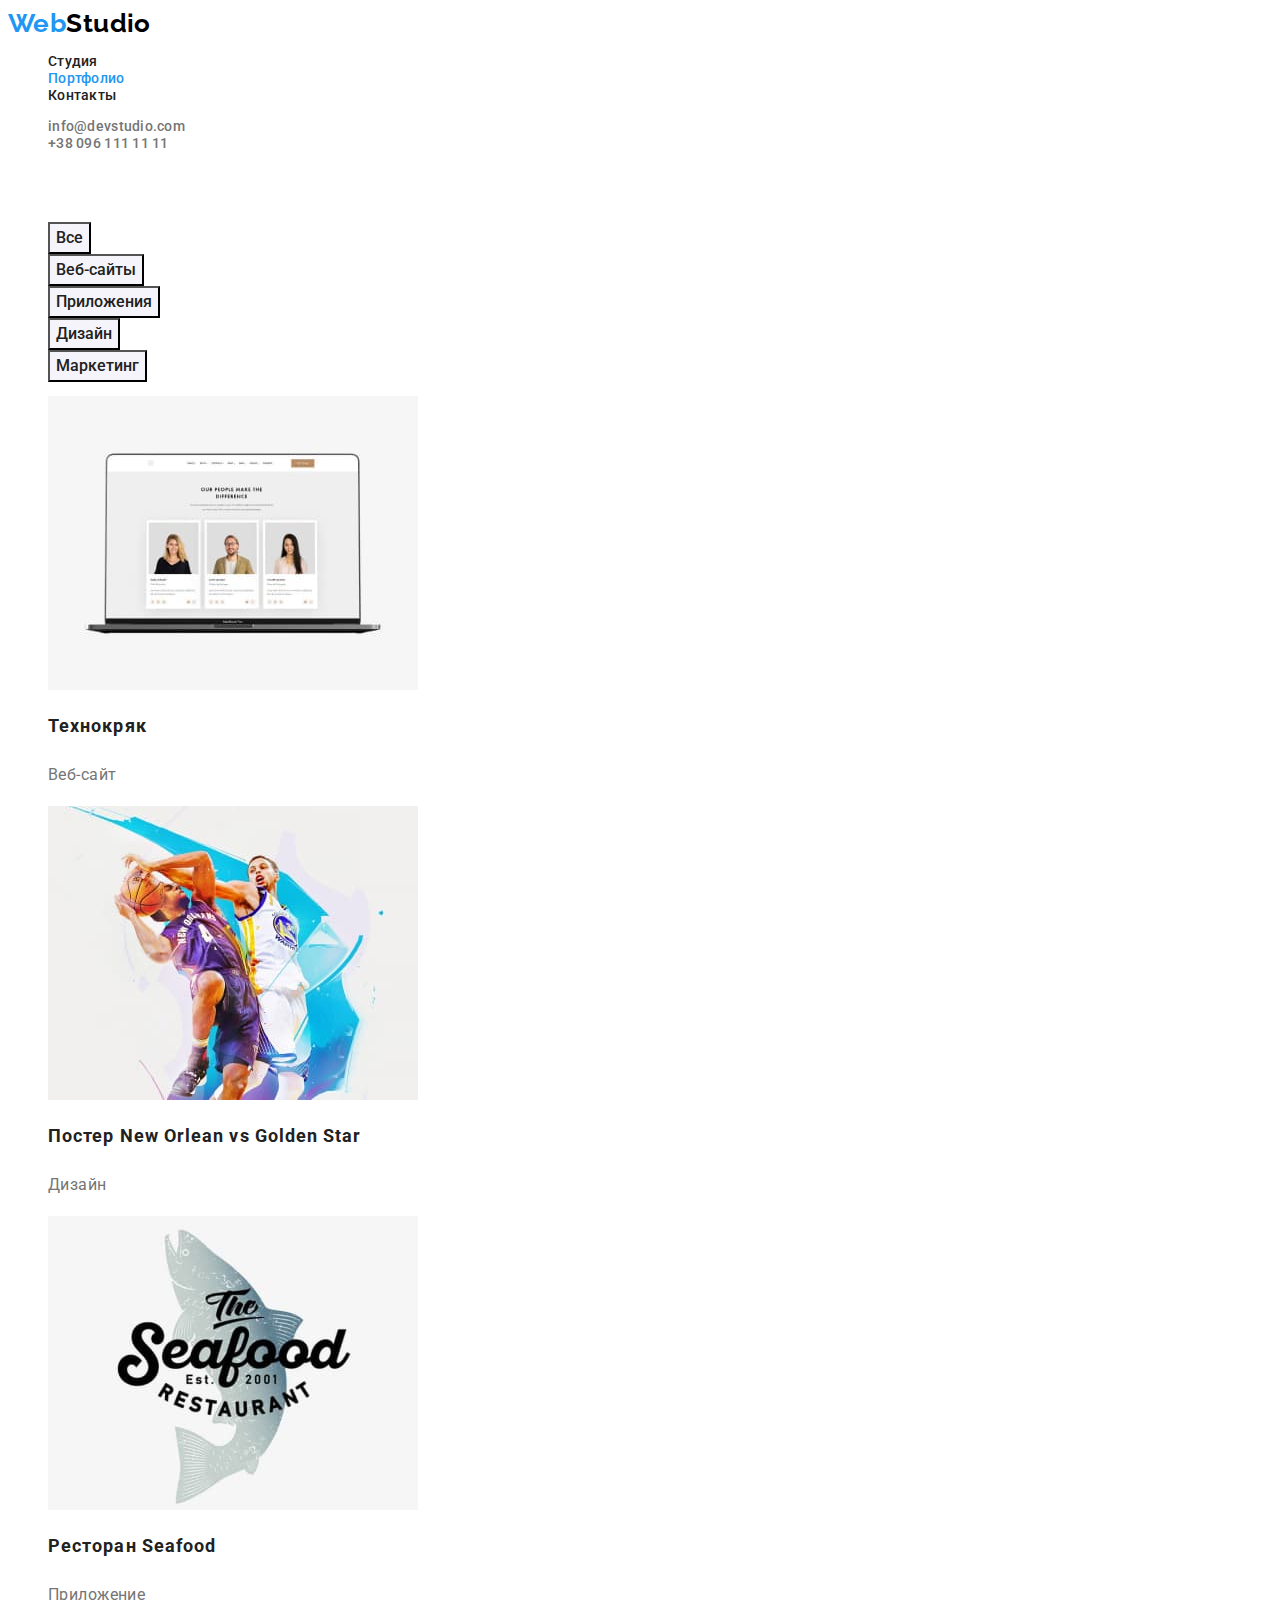
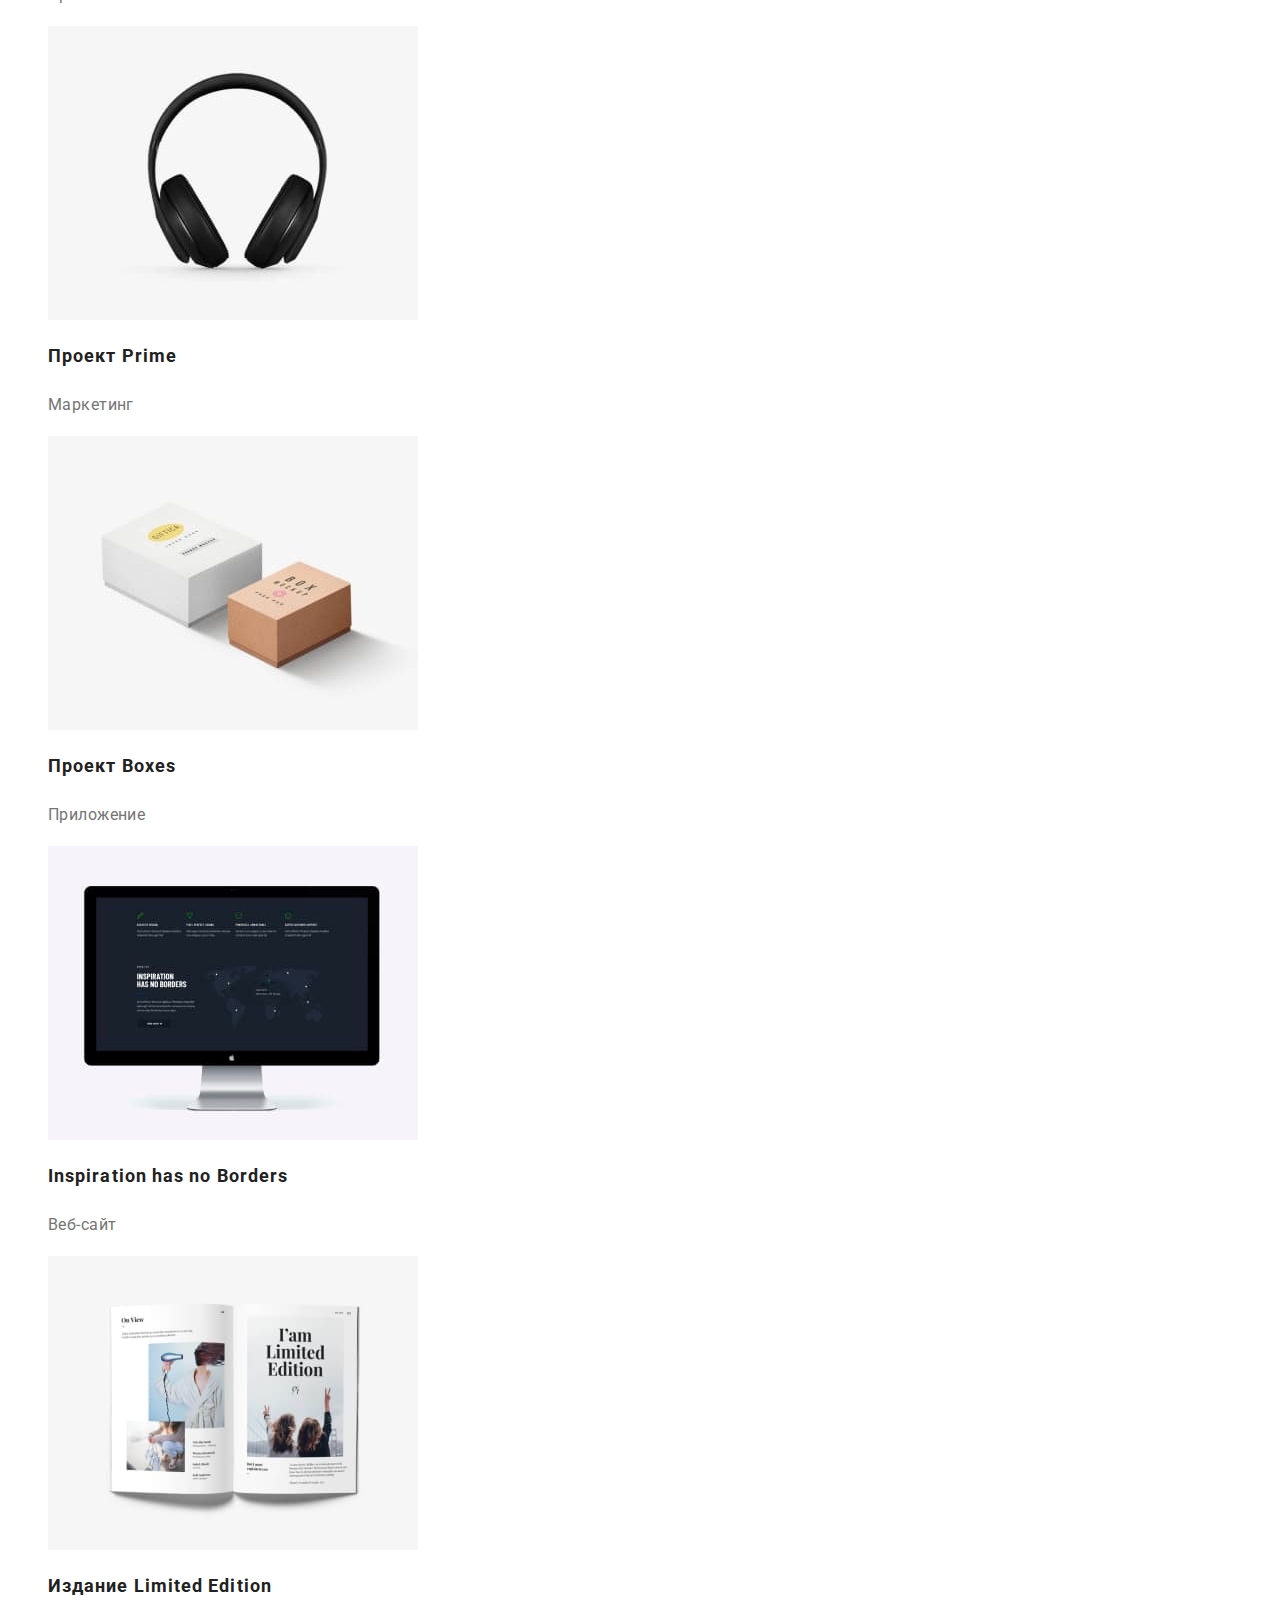
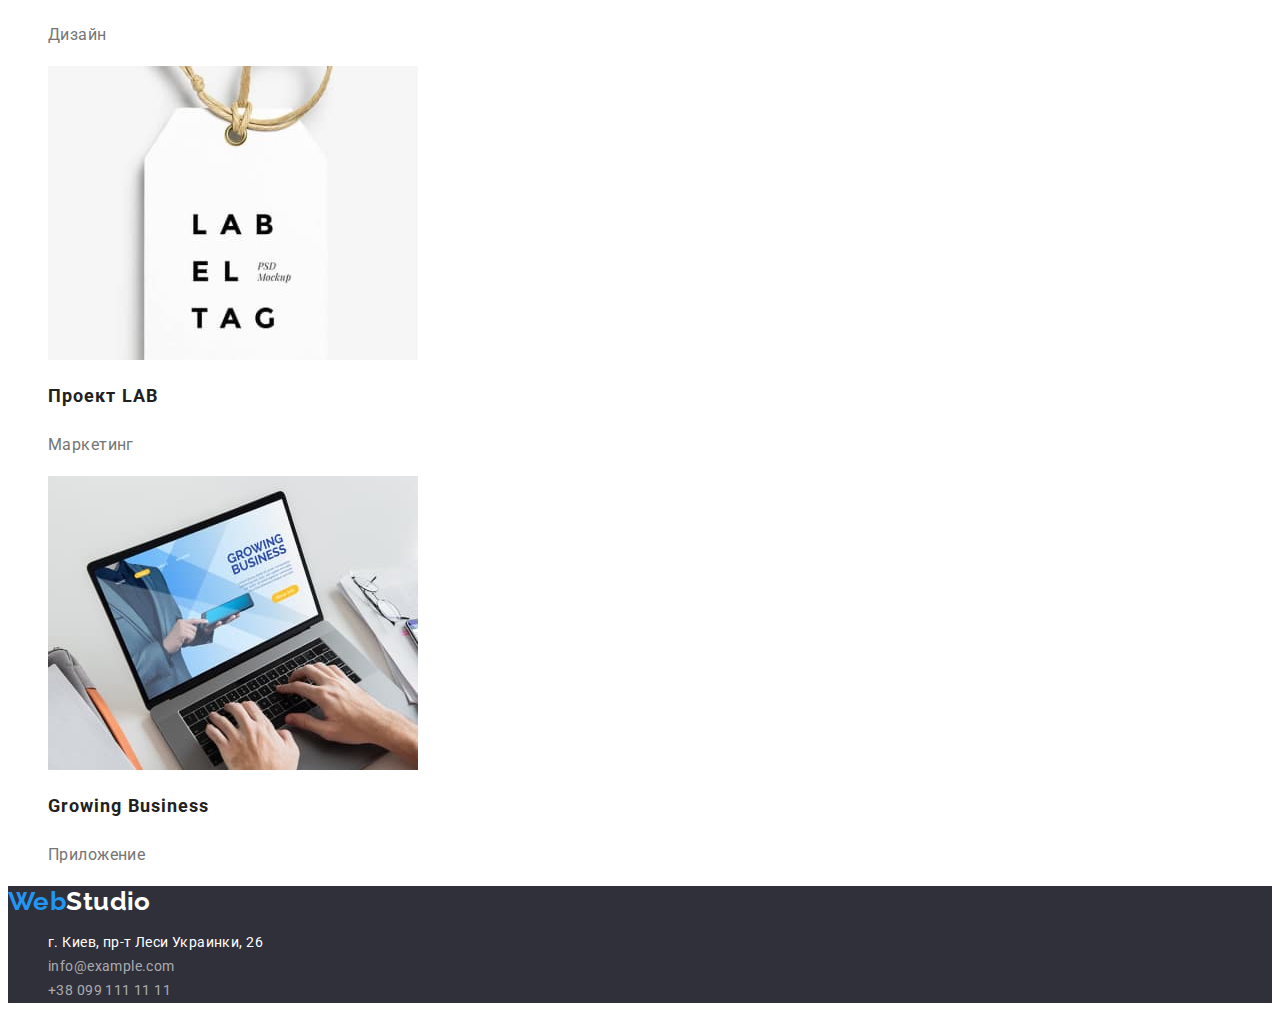
==== commit 2226692e: "добавляет класс current" ====
--- a/portfolio.html
+++ b/portfolio.html
@@ -21,7 +21,9 @@
         >
         <ul class="list">
           <li><a href="./index.html" class="nav-link">Студия</a></li>
-          <li><a href="portfolio.html" class="nav-link">Портфолио</a></li>
+          <li>
+            <a href="portfolio.html" class="nav-link current">Портфолио</a>
+          </li>
           <li><a href="" class="nav-link">Контакты</a></li>
         </ul>
       </nav>
--- a/css/styles.css
+++ b/css/styles.css
@@ -9,6 +9,7 @@
 --btn-background-color: #188CE8;
 --logo-color: #000000;
 }
+
 body {
     font-family: Roboto, sans-serif;
     font-size: 14px;
@@ -21,13 +22,15 @@
     list-style: none;
 }
 
+.nav-link.current {
+    color: var(--accent-color);
+}
 
 
 /*--------------------------------header--------------------*/
 
 .nav-logo {
     font-family: 'Raleway';
-    font-style: normal;
     font-weight: 700;
     font-size: 26px;
     line-height: 1.19;
@@ -40,7 +43,6 @@
 }
 
 .nav-link {
-    font-style: normal;
     font-weight: 500;
     font-size: 14px;
     line-height: 1.14;
@@ -83,7 +85,7 @@
 }
 
 .hero-btn {
-    font-family: 'Roboto';
+    font-family: inherit;
     font-weight: 700;
     font-size: 16px;
     line-height: 1.88;
@@ -163,7 +165,6 @@
 
 .footer-logo-main {
     font-family: 'Raleway';
-    font-style: normal;
     font-weight: 700;
     font-size: 26px;
     line-height: 1.19;
@@ -205,7 +206,7 @@
     visibility: hidden;
 }
 .portfolio-btn {
-    font-family: 'Roboto';
+    font-family: inherit;
     font-weight: 500;
     font-size: 16px;
     line-height: 1.62;
@@ -221,7 +222,6 @@
 }
 
 .title-link {
-    font-style: normal;
     font-size: 18px;
     line-height: 2;
     letter-spacing: 0.06em;
@@ -229,7 +229,6 @@
 }
 
 .text-link {
-    font-style: normal;
     font-size: 16px;
     line-height: 1.88;
     color: var(--primary-text-color);
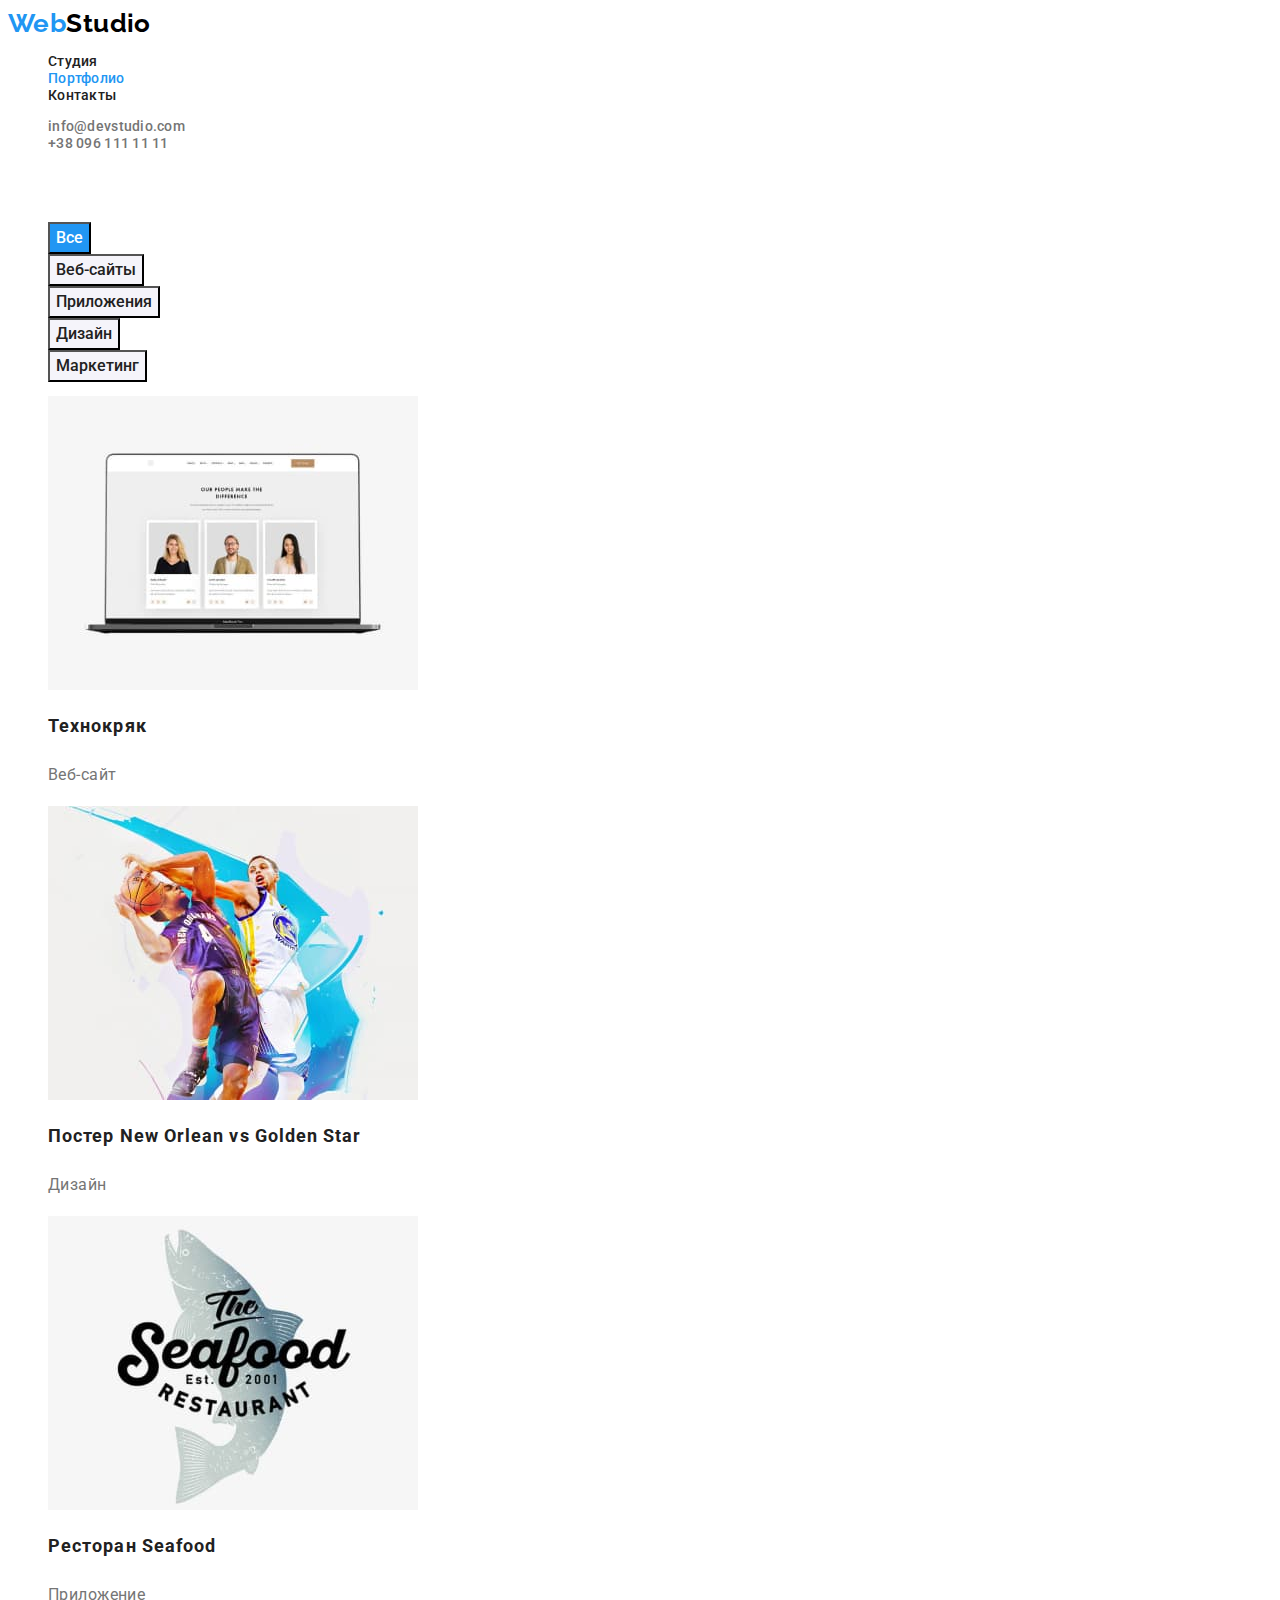
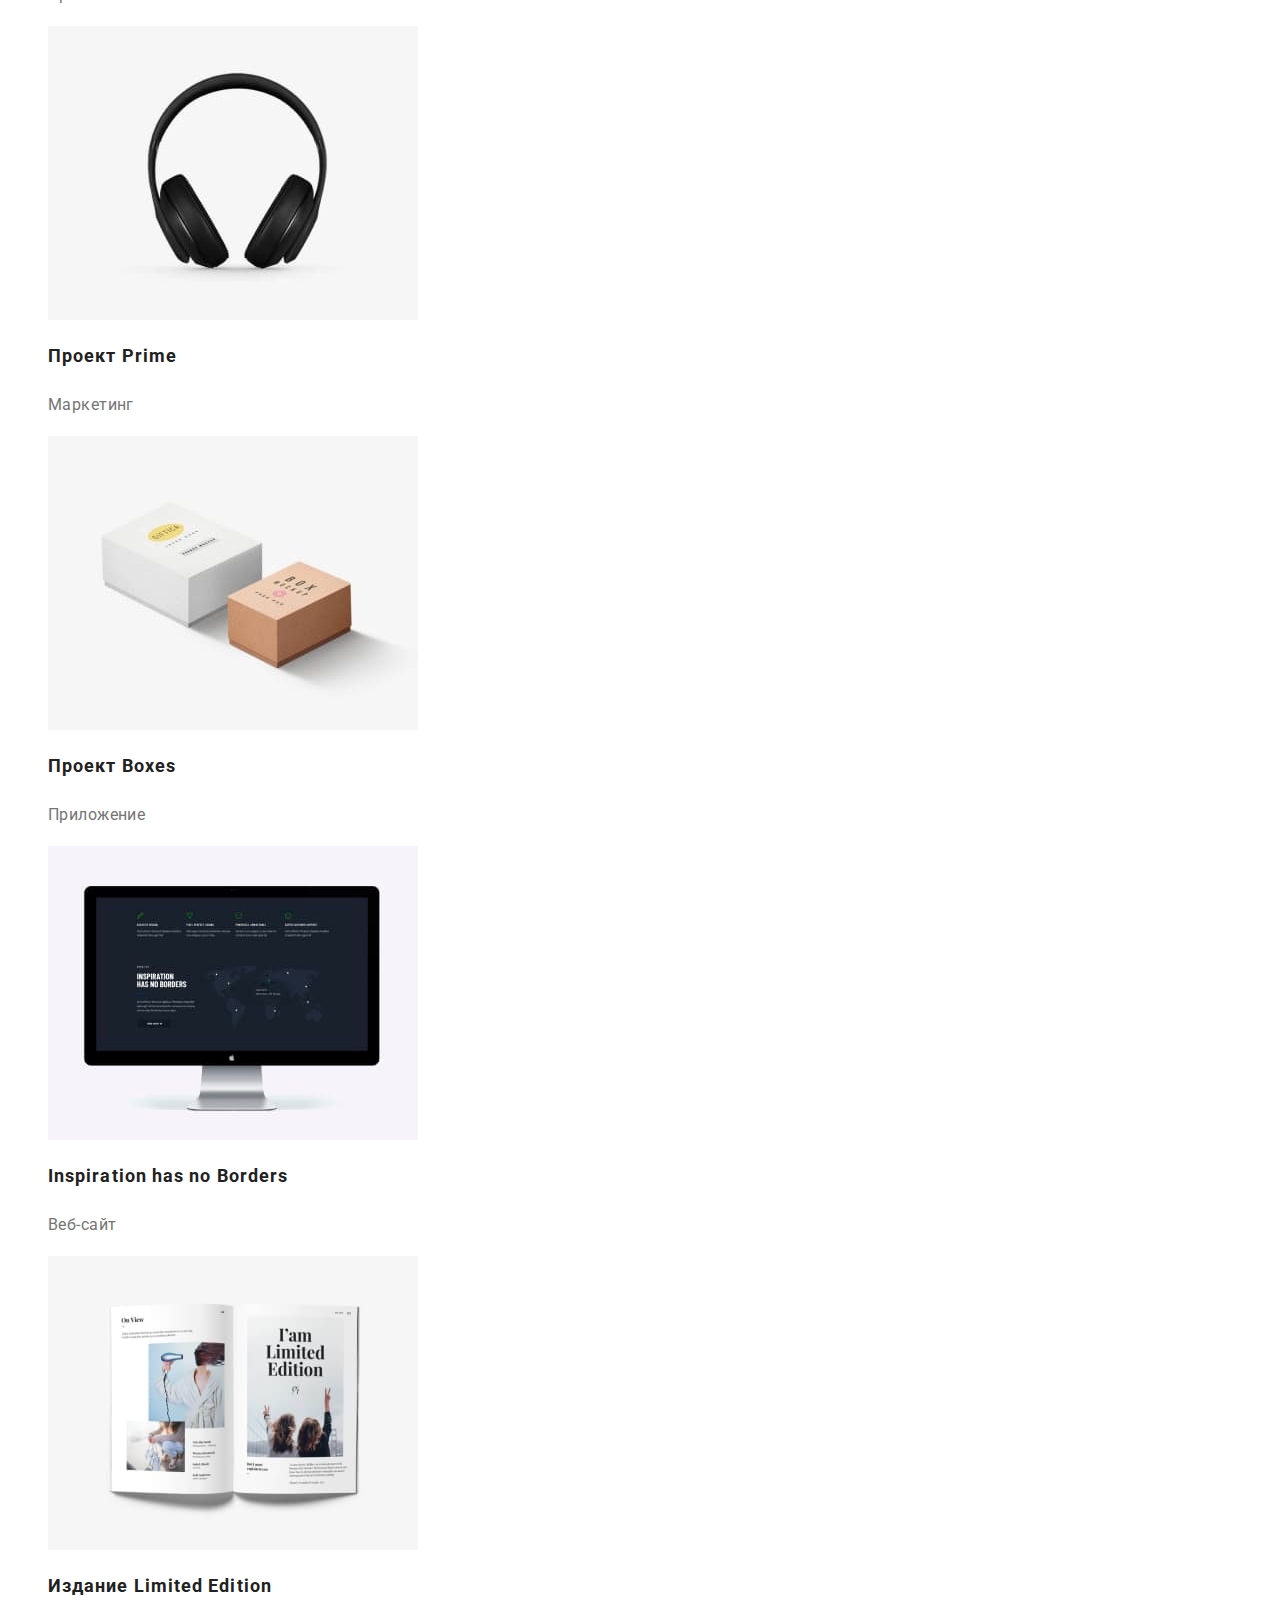
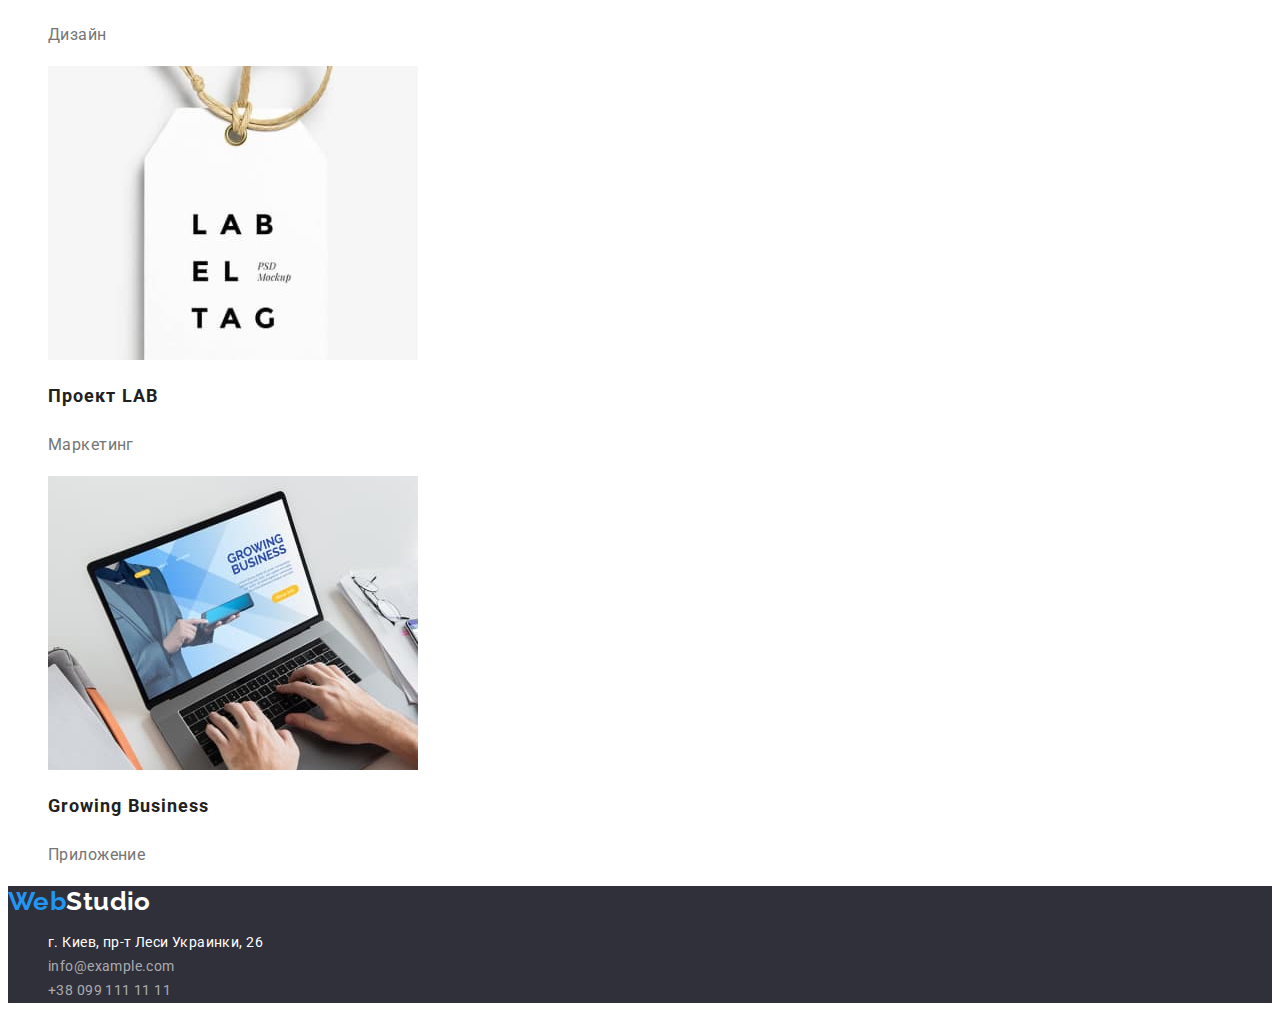
==== commit 0043019b: "добавляет тэг current" ====
--- a/portfolio.html
+++ b/portfolio.html
@@ -42,7 +42,9 @@
       <section class="portfolio">
         <h1 class="portfolio-title">Portfolio</h1>
         <ul class="list">
-          <li><button type="button" class="portfolio-btn">Все</button></li>
+          <li>
+            <button type="button" class="portfolio-btn current">Все</button>
+          </li>
           <li>
             <button type="button" class="portfolio-btn">Веб-сайты</button>
           </li>
--- a/css/styles.css
+++ b/css/styles.css
@@ -11,7 +11,7 @@
 }
 
 body {
-    font-family: Roboto, sans-serif;
+    font-family: Roboto, Tahoma, sans-serif;
     font-size: 14px;
     letter-spacing: 0.03em;
     color: var(--primary-text-color);
@@ -25,7 +25,11 @@
 .nav-link.current {
     color: var(--accent-color);
 }
-
+ 
+.portfolio-btn.current {
+    color: var(--secondary-title-color);
+    background-color: var(--accent-color) ;
+}
 
 /*--------------------------------header--------------------*/
 
